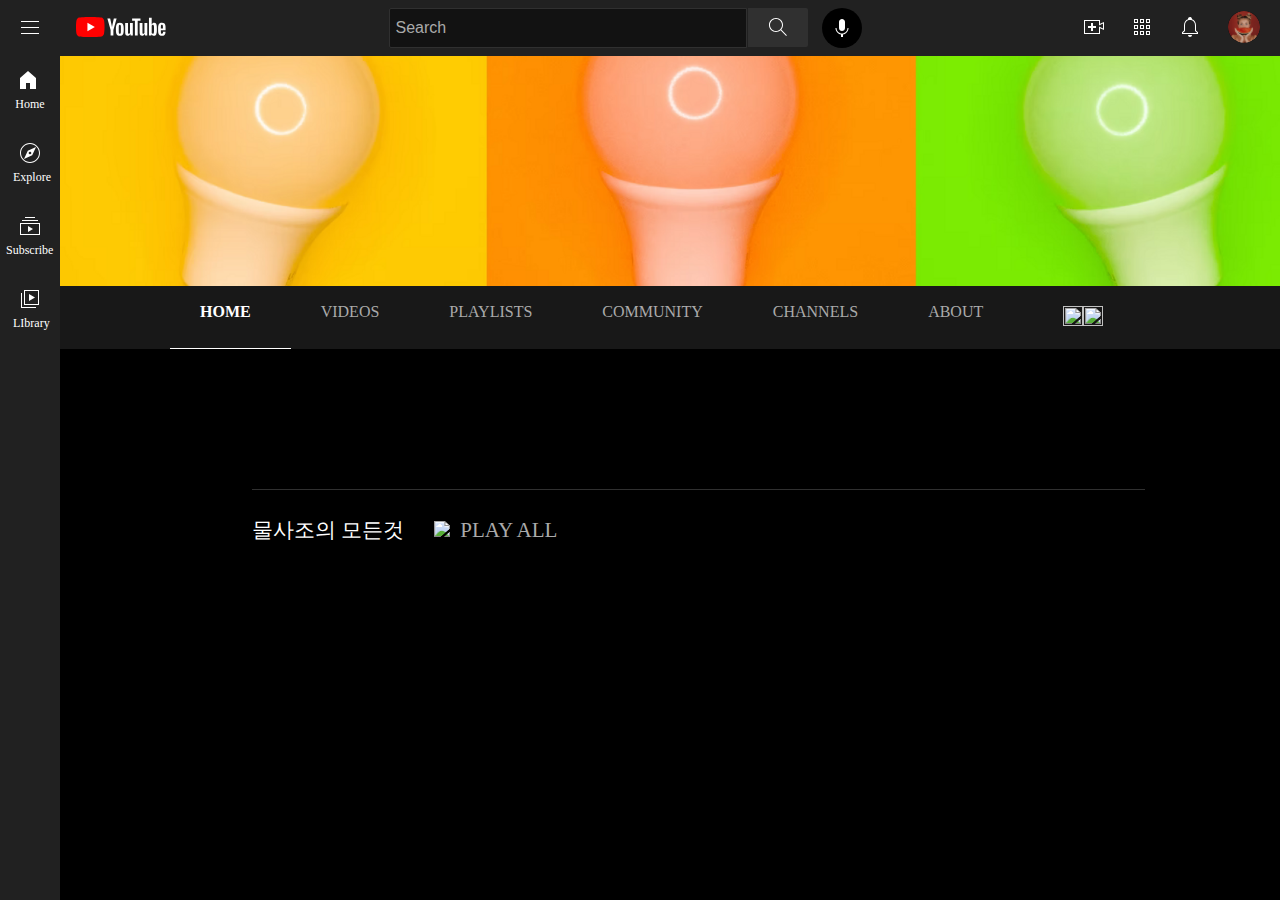
==== html/channel.html @ dbbc9f17 "Fix : 오탈자 수정" ====
<!DOCTYPE html>
<html lang="en">
<head>
    <meta charset="UTF-8">
    <meta http-equiv="Content-Security-Policy" content="upgrade-insecure-requests">
    <title>Channel</title>
    <link rel="stylesheet" href="../css/reset.css">
    <link rel="stylesheet" href="../css/channel_tool.css">
    <link rel="stylesheet" href="../css/channel_home.css">
    <!-- <link rel="stylesheet" href="../css/channel.css"> -->
    <!-- <link rel="stylesheet" href="../css/contents.css"> -->
</head>

<body>
    <!--검색창-->
    <div class="main-masthead">
        <div id="masthead">
            <div class="head-yt-btn">
                <div id="menu-icon" class="head-yt-btn">
                    <img src="../svg/masthead/menu-icon.svg" alt="menu-icon">
                </div>
                <div id="yt-logo" class="head-yt-btn">
                    <a href="../index.html"><img src="../svg/masthead/yt-logo.svg" alt="yt-logo"></a>
                </div>
            </div>

            <div class="head-searchbox">
                <div class="search-box-area">
                    <!-- type 변경 -> 글자 입력하면 X버튼 생성 허유미 8.2 -->
                    <input class="search-bar" id="searchInput" type="search" placeholder="Search" autocomplete="off">
                    <div class="search-btn" id="search-btn">
                        <img src="../svg/masthead/search-btn.svg" alt="search-btn">
                    </div>
                </div>
                <div class="search-mic">
                    <img src="../svg/masthead/search-mic.svg" alt="search-mic">
                </div>
            </div>

            <div class="head-profile">
                <div class="profile" id="profile-create">
                    <img src="../svg/masthead/profile-create.svg" alt="profile-create">
                </div>
                <div class="profile" id="profile-apps">
                    <img src="../svg/masthead/profile-apps.svg" alt="profile-apps">
                </div>
                <div class="profile" id="profile-notice">
                    <img src="../svg/masthead/profile-notice.svg" alt="profile-notice">
                </div>
                <div class="profile-user-avatar">
                    <img src="../svg/masthead/profile-user-avatar.svg" alt="profile-user-avatar">
                </div>
            </div>
        </div>
    </div>
    <!--사이드바-->
    <div class="main-sidebar">
        <nav id="sidebar-mini">
            <div id="sidebar-mini-home">
                <a href="../index.html">
                    <svg xmlns="http://www.w3.org/2000/svg" width="24" height="24" viewBox="0 0 24 24" fill="none">
                        <path d="M4 10V21H10V15H14V21H20V10L12 3L4 10Z" fill="white"/>
                    </svg>Home</a>
            </div>

            <div>
                <span>
                    <svg xmlns="http://www.w3.org/2000/svg" width="24" height="24" viewBox="0 0 24 24" fill="none">
                        <path d="M9.8 9.8L5.97 18.03L14.2 14.2L18.03 5.97L9.8 9.8ZM13.08 12.77C12.87 13.06 12.57 13.25 12.22 13.31C12.15 13.32 12.07 13.33 12 13.33C11.72 13.33 11.46 13.25 11.23 13.08C10.94 12.87 10.75 12.57 10.69 12.22C10.63 11.87 10.71 11.51 10.92 11.23C11.13 10.94 11.43 10.75 11.78 10.69C12.13 10.63 12.48 10.71 12.77 10.92C13.06 11.13 13.25 11.43 13.31 11.78C13.37 12.13 13.29 12.48 13.08 12.77ZM12 3C16.96 3 21 7.04 21 12C21 16.96 16.96 21 12 21C7.04 21 3 16.96 3 12C3 7.04 7.04 3 12 3ZM12 2C6.48 2 2 6.48 2 12C2 17.52 6.48 22 12 22C17.52 22 22 17.52 22 12C22 6.48 17.52 2 12 2Z" fill="white"/>
                    </svg>
                </span>
                <a>Explore</a>
            </div>

            <div>
                <span>
                    <svg xmlns="http://www.w3.org/2000/svg" width="24" height="24" viewBox="0 0 24 24" fill="none">
                        <path d="M10 18V12L15 15L10 18ZM17 3H7V4H17V3ZM20 6H4V7H20V6ZM22 9H2V21H22V9ZM3 10H21V20H3V10Z" fill="white"/>
                    </svg>
                </span>
                <a>Subscribe</a>
            </div>

            <div>
                <span>
                    <svg xmlns="http://www.w3.org/2000/svg" width="24" height="24" viewBox="0 0 24 24" fill="none">
                        <path d="M11 7L17 10.5L11 14V7ZM18 20H4V6H3V21H18V20ZM21 18H6V3H21V18ZM7 17H20V4H7V17Z" fill="white"/>
                    </svg>
                </span>
                <a>LIbrary</a>
            </div>
        </nav>
        <nav id="sidebar-wide">
            <div class="top"> 
                <!-- 탑 클래스의 css에 마지막 부분에 구분선을 보더 바텀을 통해 넣어줌 -->
                <!-- 메뉴 1과 2가 다른 이유는 메뉴 1에는 백그라운드 색이 들어가기 때문 -->
                
                <button class="menu" type="button" onclick = "location.href=''">
                    <!-- 아이콘 삽입 -->
                    <span><svg xmlns="http://www.w3.org/2000/svg" width="24" height="24" viewBox="0 0 24 24" fill="none">
                        <path d="M4 10V21H10V15H14V21H20V10L12 3L4 10Z" fill="white"/>
                    </svg></span>

                    <!-- 아이콘과 home 사이 공백을 구현하기 위해 span 태그 이용 -->
                    <span class="menu-item"></span>
                    
                    <!-- home 스타일 구현 -->
                    <div class="menu-title">
                        <span class="menu-title-style">Home</span>
                    </div>
                </button>
            
                    
                    
                <!-- 아래부터 반복(css값이 같기 때문에 같은 클래스 사용) -->
                <button class="menu2" type="button"  onclick = "location.href=''">
                    <span><svg xmlns="http://www.w3.org/2000/svg" width="24" height="24" viewBox="0 0 24 24" fill="none">
                        <path d="M9.8 9.8L5.97 18.03L14.2 14.2L18.03 5.97L9.8 9.8ZM13.08 12.77C12.87 13.06 12.57 13.25 12.22 13.31C12.15 13.32 12.07 13.33 12 13.33C11.72 13.33 11.46 13.25 11.23 13.08C10.94 12.87 10.75 12.57 10.69 12.22C10.63 11.87 10.71 11.51 10.92 11.23C11.13 10.94 11.43 10.75 11.78 10.69C12.13 10.63 12.48 10.71 12.77 10.92C13.06 11.13 13.25 11.43 13.31 11.78C13.37 12.13 13.29 12.48 13.08 12.77ZM12 3C16.96 3 21 7.04 21 12C21 16.96 16.96 21 12 21C7.04 21 3 16.96 3 12C3 7.04 7.04 3 12 3ZM12 2C6.48 2 2 6.48 2 12C2 17.52 6.48 22 12 22C17.52 22 22 17.52 22 12C22 6.48 17.52 2 12 2Z" fill="white"/>
                        </svg></span>
                    <span class="menu-item"></span>
                    <div class="menu-title">
                        <span class="menu-title-style">Explore</span> 
                    </div>
                </button>

                <button class="menu2" type="button"  onclick = "location.href=''">
                    <span><svg xmlns="http://www.w3.org/2000/svg" width="24" height="24" viewBox="0 0 24 24" fill="none">
                        <path d="M10 18V12L15 15L10 18ZM17 3H7V4H17V3ZM20 6H4V7H20V6ZM22 9H2V21H22V9ZM3 10H21V20H3V10Z" fill="white"/>
                        </svg></span>
                    <span class="menu-item"></span>
                    <div class="menu-title">
                        <span class="menu-title-style">Subscriptions</span> 
                    </div>
                </button>
                
            </div>

            <div class="side-border"></div> <br>

            <div class="top-2">
                
                <div id="frame">
                    <button class="menu2" type="button"  onclick = "location.href=''">
                        <span><svg xmlns="http://www.w3.org/2000/svg" width="24" height="24" viewBox="0 0 24 24" fill="none">
                            <path d="M11 7L17 10.5L11 14V7ZM18 20H4V6H3V21H18V20ZM21 18H6V3H21V18ZM7 17H20V4H7V17Z" fill="white"/>
                            </svg></span>
                        <span class="menu-item"></span>
                        <div class="menu-title">
                            <span class="menu-title-style">LIbrary</span>
                        </div>
                    </button>
                    
                    
                    <button class="menu2" type="button"  onclick = "location.href=''">
                        <span><svg xmlns="http://www.w3.org/2000/svg" width="24" height="24" viewBox="0 0 24 24" fill="none">
                        <path d="M14.97 16.95L9.99996 13.87V7H12V12.76L16.03 15.25L14.97 16.95ZM22 12C22 17.51 17.51 22 12 22C6.48996 22 1.99996 17.51 1.99996 12H2.99996C2.99996 16.96 7.03996 21 12 21C16.96 21 21 16.96 21 12C21 7.04 16.96 3 12 3C8.80996 3 5.91996 4.64 4.27996 7.38C4.16996 7.56 4.05996 7.75 3.96996 7.94C3.95996 7.96 3.94996 7.98 3.93996 8H7.99996V9H1.95996V3H2.95996V7.74C2.99996 7.65 3.02996 7.57 3.06996 7.49C3.17996 7.27 3.29996 7.07 3.41996 6.86C5.21996 3.86 8.50996 2 12 2C17.51 2 22 6.49 22 12Z" fill="white"/>
                        </svg></span>
                        <span class="menu-item"></span>
                        <div class="menu-title">
                            <span class="menu-title-style">History</span>
                        </div>
                    </button>

                    <button class="menu2" type="button"  onclick = "location.href=''">
                        <span><svg xmlns="http://www.w3.org/2000/svg" width="24" height="24" viewBox="0 0 24 24" fill="none">
                            <path d="M10 8L16 12L10 16V8ZM21 3V21H3V3H21ZM20 4H4V20H20V4Z" fill="white"/>
                            </svg></span>
                        <span class="menu-item"></span>
                        <div class="menu-title">
                            <span class="menu-title-style">Your Videos</span>
                        </div>
                    </button>

                    <button class="menu2" type="button"  onclick = "location.href=''">
                        <span><svg xmlns="http://www.w3.org/2000/svg" width="24" height="24" viewBox="0 0 24 24" fill="none">
                            <path d="M14.97 16.95L10 13.87V7H12V12.76L16.03 15.25L14.97 16.95ZM12 3C7.04 3 3 7.04 3 12C3 16.96 7.04 21 12 21C16.96 21 21 16.96 21 12C21 7.04 16.96 3 12 3ZM12 2C17.52 2 22 6.48 22 12C22 17.52 17.52 22 12 22C6.48 22 2 17.52 2 12C2 6.48 6.48 2 12 2Z" fill="white"/>
                            </svg></span>
                        <span class="menu-item"></span>
                        <div class="menu-title">
                            <span class="menu-title-style">Watch Later</span>
                        </div>
                    </button>

                    <button class="menu2" type="button"  onclick = "location.href=''">
                        <span><svg xmlns="http://www.w3.org/2000/svg" width="24" height="24" viewBox="0 0 24 24" fill="none">
                            <path d="M18.77 11H14.54L16.06 6.06C16.38 5.03 15.54 4 14.38 4C13.8 4 13.24 4.24 12.86 4.65L7 11H3V21H7H8H17.43C18.49 21 19.41 20.33 19.62 19.39L20.96 13.39C21.23 12.15 20.18 11 18.77 11ZM7 20H4V12H7V20ZM19.98 13.17L18.64 19.17C18.54 19.65 18.03 20 17.43 20H8V11.39L13.6 5.33C13.79 5.12 14.08 5 14.38 5C14.64 5 14.88 5.11 15.01 5.3C15.08 5.4 15.16 5.56 15.1 5.77L13.58 10.71L13.18 12H14.53H18.76C19.17 12 19.56 12.17 19.79 12.46C19.92 12.61 20.05 12.86 19.98 13.17Z" fill="white"/>
                            </svg></span>
                        <span class="menu-item"></span>
                        <div class="menu-title">
                            <span class="menu-title-style">Liked Videos</span>
                        </div>
                    </button>

                    <button class="menu2" type="button"  onclick = "location.href=''">
                        <span><svg xmlns="http://www.w3.org/2000/svg" width="24" height="24" viewBox="0 0 24 24" fill="none">
                            <path d="M12.0001 15.7L5.6001 9.4L6.3001 8.7L11.9001 14.3L17.5001 8.7L18.2001 9.4L12.0001 15.7Z" fill="white"/>
                            </svg></span>
                        <span class="menu-item"></span>
                        <div class="menu-title">
                            <span class="menu-title-style">Show More</span>
                        </div>
                    </button>
                </div>

            </div>
            <div class="side-border"></div>

            <br>
            
            <div class="sub">
                <div id="frame">
                    <div class="sub-menu-title">
                        <div class="sub-title">
                            <div class="sub-title-style">SUBSCRIPTIONS</div>
                        </div>
                    </div>

                    <!-- 구독 정보 변경 허유미 8.1 -->
                    <button class="menu2" type="button"  onclick = "location.href=''">
                        <span><img src="../svg/sidebar/water.jpg" width="24" height="24" fill="white" viewBox="0 0 24 24"></span>
                        <span class="menu-item"></span>
                        <div class="menu-title">
                            <span class="menu-title-style">Water Please</span>
                        </div>
                    </button> 

                    <button class="menu2" type="button"  onclick = "location.href=''">
                        <span><img src="../svg/sidebar/hoi.jpg" width="24" height="24"></span>
                        <span class="menu-item"></span>
                        <div class="menu-title">
                            <span class="menu-title-style">호이 vlog</span>
                        </div>
                    </button> 

                    <button class="menu2" type="button"  onclick = "location.href=''">
                        <span><img src="../svg/sidebar/jisulog.png" width="24" height="24"></span>
                        <span class="menu-item"></span>
                        <div class="menu-title">
                            <span class="menu-title-style">지수와 로그</span>
                        </div>
                    </button> 

                    <button class="menu2" type="button"  onclick = "location.href=''">
                        <span><img src="../svg/sidebar/juniverse.jpg" width="24" height="24"></span>
                        <span class="menu-item"></span>
                        <div class="menu-title">
                            <span class="menu-title-style">Juniverse TV</span>
                        </div>
                    </button> 

                    <button class="menu2" type="button"  onclick = "location.href=''">
                        <span><img src="../svg/sidebar/yumicell.jpg" width="24" height="24"></span>
                        <span class="menu-item"></span>
                        <div class="menu-title">
                            <span class="menu-title-style">유미의 세포들</span>
                        </div>
                    </button> 

                    <button class="menu2" type="button"  onclick = "location.href=''">
                        <span><img src="../svg/oreumi.png" width="24" height="24"></span>
                        <span class="menu-item"></span>
                        <div class="menu-title">
                            <span class="menu-title-style">오르미 2기</span>
                        </div>
                    </button> 

                    <button class="menu2" type="button"  onclick = "location.href=''">
                        <span><img src="../svg/sidebar/pill.jpg" width="24" height="24"></span>
                        <span class="menu-item"></span>
                        <div class="menu-title">
                            <span class="menu-title-style">ESTsoft</span>
                        </div>
                    </button> 

                    <button class="menu2" type="button">
                        <span><img src="../svg/sidebar/Show_13_more.svg" width="24" height="24"></span>
                        <span class="menu-item"></span>
                        <div class="menu-title">
                            <span class="menu-title-style">Show 13 more</span>
                        </div>
                    </button> 
                </div>

                <div class="side-border"></div>

            <div class="more-form">

                <div id="frame">
                    <div class="sub-menu-title">
                        <div class="sub-title">
                            <div class="sub-title-style">MORE FROM YOUTUBE</div>
                        </div>
                    </div>

                    <button class="menu2" type="button"  onclick = "location.href=''">
                        <span><svg xmlns="http://www.w3.org/2000/svg" width="24" height="24" viewBox="0 0 24 24" fill="none">
                            <path d="M10 9.35L15 12L10 14.65V9.35ZM12 6C9.47427 5.95085 6.94814 6.07782 4.44003 6.38C4.18725 6.4509 3.95696 6.58564 3.77132 6.77129C3.58568 6.95693 3.45093 7.18722 3.38003 7.44C3.11214 8.94492 2.98493 10.4715 3.00003 12C2.98493 13.5285 3.11214 15.0551 3.38003 16.56C3.45093 16.8128 3.58568 17.0431 3.77132 17.2287C3.95696 17.4144 4.18725 17.5491 4.44003 17.62C6.94814 17.9222 9.47427 18.0492 12 18C14.5258 18.0492 17.0519 17.9222 19.56 17.62C19.8128 17.5491 20.0431 17.4144 20.2287 17.2287C20.4144 17.0431 20.5491 16.8128 20.62 16.56C20.8879 15.0551 21.0151 13.5285 21 12C21.0151 10.4715 20.8879 8.94492 20.62 7.44C20.5491 7.18722 20.4144 6.95693 20.2287 6.77129C20.0431 6.58564 19.8128 6.4509 19.56 6.38C17.0519 6.07782 14.5258 5.95085 12 6ZM12 5C12 5 18.25 5 19.81 5.42C20.2341 5.53436 20.6208 5.75801 20.9314 6.06861C21.242 6.37921 21.4657 6.76589 21.58 7.19C21.8697 8.77673 22.0103 10.3871 22 12C22.0103 13.6129 21.8697 15.2233 21.58 16.81C21.4657 17.2341 21.242 17.6208 20.9314 17.9314C20.6208 18.242 20.2341 18.4656 19.81 18.58C18.25 19 12 19 12 19C12 19 5.75003 19 4.19003 18.58C3.76592 18.4656 3.37925 18.242 3.06865 17.9314C2.75804 17.6208 2.53439 17.2341 2.42003 16.81C2.13039 15.2233 1.98978 13.6129 2.00003 12C1.98978 10.3871 2.13039 8.77673 2.42003 7.19C2.53439 6.76589 2.75804 6.37921 3.06865 6.06861C3.37925 5.75801 3.76592 5.53436 4.19003 5.42C5.75003 5 12 5 12 5Z" fill="white"/>
                            </svg></span>
                        <span class="menu-item"></span>
                        <div class="menu-title">
                            <span class="menu-title-style">Youtube Premium</span>
                        </div>
                    </button> 

                    <button class="menu2" type="button"  onclick = "location.href=''">
                        <span><svg xmlns="http://www.w3.org/2000/svg" width="24" height="24" viewBox="0 0 24 24" fill="none">
                            <path d="M10 12H8V14H6V12H4V10H6V8H8V10H10V12ZM17 12.5C17 11.67 16.33 11 15.5 11C14.67 11 14 11.67 14 12.5C14 13.33 14.67 14 15.5 14C16.33 14 17 13.33 17 12.5ZM20 9.5C20 8.67 19.33 8 18.5 8C17.67 8 17 8.67 17 9.5C17 10.33 17.67 11 18.5 11C19.33 11 20 10.33 20 9.5ZM16.97 5.15L12.47 7.68L11.98 7.95L11.49 7.68L6.99 5.15L3 7.39V13.82L11.98 18.86L20.96 13.82V7.39L16.97 5.15ZM16.97 4L21.96 6.8V14.4L11.98 20L2 14.4V6.8L6.99 4L11.98 6.8L16.97 4Z" fill="white"/>
                            </svg></span>
                        <span class="menu-item"></span>
                        <div class="menu-title">
                            <span class="menu-title-style">Gaming</span>
                        </div>
                    </button> 

                    <button class="menu2" type="button"  onclick = "location.href=''">
                        <span><svg xmlns="http://www.w3.org/2000/svg" width="24" height="24" viewBox="0 0 24 24" fill="none">
                            <path d="M14 12C14 13.1 13.1 14 12 14C10.9 14 10 13.1 10 12C10 10.9 10.9 10 12 10C13.1 10 14 10.9 14 12ZM8.48 8.45001L7.77 7.75001C6.68 8.83001 6 10.34 6 12C6 13.66 6.68 15.17 7.77 16.25L8.48 15.54C7.57 14.64 7 13.39 7 12C7 10.61 7.57 9.36001 8.48 8.45001ZM16.23 7.75001L15.52 8.46001C16.43 9.36001 17 10.61 17 12C17 13.39 16.43 14.64 15.52 15.55L16.23 16.26C17.32 15.17 18 13.66 18 12C18 10.34 17.32 8.83001 16.23 7.75001ZM5.65 5.63001L4.95 4.92001C3.13 6.73001 2 9.24001 2 12C2 14.76 3.13 17.27 4.95 19.08L5.66 18.37C4.02 16.74 3 14.49 3 12C3 9.51001 4.02 7.26001 5.65 5.63001ZM19.05 4.92001L18.34 5.63001C19.98 7.26001 21 9.51001 21 12C21 14.49 19.98 16.74 18.35 18.37L19.06 19.08C20.87 17.27 22 14.76 22 12C22 9.24001 20.87 6.73001 19.05 4.92001Z" fill="white"/>
                            </svg></span>
                        <span class="menu-item"></span>
                        <div class="menu-title">
                            <span class="menu-title-style">Live</span>
                        </div>
                    </button> 
                    
                    <button class="menu2" type="button"  onclick = "location.href=''">
                        <span><img src="../svg/sidebar/Group.svg" width="24" height="24"></span>
                        <span class="menu-item"></span>
                        <div class="menu-title">
                            <span class="menu-title-style">Sports</span>
                        </div>
                    </button>
                </div>
            </div>

            <div class="side-border"></div>

            <div class="nav-bottom">
                <div id="frame">

                    <button class="menu2" type="button"  onclick = "location.href=''">
                        <span><svg xmlns="http://www.w3.org/2000/svg" width="24" height="24" viewBox="0 0 24 24" fill="none">
                            <path d="M12 9C13.65 9 15 10.35 15 12C15 13.65 13.65 15 12 15C10.35 15 9 13.65 9 12C9 10.35 10.35 9 12 9ZM12 8C9.79 8 8 9.79 8 12C8 14.21 9.79 16 12 16C14.21 16 16 14.21 16 12C16 9.79 14.21 8 12 8ZM13.22 3L13.77 5.2L13.9 5.71L14.4 5.89C15.01 6.12 15.59 6.45 16.12 6.87L16.52 7.19L17.02 7.05L19.19 6.43L20.41 8.54L18.78 10.13L18.41 10.49L18.49 11C18.54 11.32 18.57 11.64 18.57 11.98C18.57 12.32 18.54 12.64 18.49 12.96L18.41 13.47L18.78 13.83L20.41 15.42L19.19 17.53L17.02 16.91L16.52 16.77L16.12 17.09C15.59 17.52 15.01 17.85 14.4 18.07L13.9 18.25L13.77 18.76L13.22 21H10.78L10.23 18.8L10.1 18.29L9.6 18.11C9 17.88 8.42 17.55 7.88 17.12L7.48 16.8L6.98 16.94L4.81 17.56L3.6 15.44L5.23 13.85L5.6 13.49L5.52 12.98C5.47 12.66 5.44 12.33 5.44 12C5.44 11.67 5.47 11.34 5.52 11.02L5.6 10.51L5.23 10.15L3.6 8.56L4.82 6.45L6.99 7.07L7.49 7.21L7.89 6.89C8.42 6.45 9 6.12 9.61 5.9L10.11 5.72L10.24 5.21L10.78 3H13.22ZM14 2H10L9.26 4.96C8.53 5.23 7.86 5.62 7.26 6.1L4.34 5.27L2.34 8.73L4.53 10.86C4.47 11.23 4.44 11.61 4.44 12C4.44 12.39 4.47 12.77 4.53 13.14L2.34 15.27L4.34 18.73L7.26 17.9C7.86 18.38 8.53 18.77 9.26 19.04L10 22H14L14.74 19.04C15.47 18.77 16.14 18.38 16.74 17.9L19.66 18.73L21.66 15.27L19.47 13.14C19.53 12.77 19.56 12.39 19.56 12C19.56 11.61 19.53 11.23 19.47 10.86L21.66 8.73L19.66 5.27L16.74 6.1C16.14 5.62 15.47 5.23 14.74 4.96L14 2Z" fill="white"/>
                            </svg></span>
                        <span class="menu-item"></span>
                        <div class="menu-title">
                            <span class="menu-title-style">Settings</span>
                        </div>
                    </button>

                    <button class="menu2" type="button"  onclick = "location.href=''">
                        <span><svg xmlns="http://www.w3.org/2000/svg" width="24" height="24" viewBox="0 0 24 24" fill="none">
                            <path d="M13.18 4L13.42 5.2L13.58 6H14.4H19V13H13.82L13.58 11.8L13.42 11H12.6H6V4H13.18ZM14 3H5V21H6V12H12.6L13 14H20V5H14.4L14 3Z" fill="white"/>
                            </svg></span>
                        <span class="menu-item"></span>
                        <div class="menu-title">
                            <span class="menu-title-style">Report history</span>
                        </div>
                    </button>

                    <button class="menu2" type="button"  onclick = "location.href=''">
                        <span><svg xmlns="http://www.w3.org/2000/svg" width="24" height="24" viewBox="0 0 24 24" fill="none">
                            <path d="M15.36 9.96C15.36 11.05 14.69 11.63 14.05 12.2C13.52 12.67 13.02 13.1 12.89 13.8L12.85 14H11.1L11.13 13.72C11.27 12.55 11.93 11.96 12.6 11.45C13.12 11.05 13.61 10.68 13.61 9.96C13.61 9.45 13.38 8.99 12.98 8.67C12.58 8.36 12.06 8.25 11.56 8.38C10.97 8.53 10.51 9.05 10.37 9.72L10.32 10H8.57L8.63 9.58C8.83 8.18 9.78 7.05 11.05 6.71C12.1 6.42 13.19 6.63 14.03 7.28C14.88 7.92 15.36 8.9 15.36 9.96ZM12 18C12.55 18 13 17.55 13 17C13 16.45 12.55 16 12 16C11.45 16 11 16.45 11 17C11 17.55 11.45 18 12 18ZM12 3C7.04 3 3 7.04 3 12C3 16.96 7.04 21 12 21C16.96 21 21 16.96 21 12C21 7.04 16.96 3 12 3ZM12 2C17.52 2 22 6.48 22 12C22 17.52 17.52 22 12 22C6.48 22 2 17.52 2 12C2 6.48 6.48 2 12 2Z" fill="white"/>
                            </svg></span>
                        <span class="menu-item"></span>
                        <div class="menu-title">
                            <span class="menu-title-style">Help</span>
                        </div>
                    </button>

                    <button class="menu2" type="button"  onclick = "location.href=''">
                        <span><svg xmlns="http://www.w3.org/2000/svg" width="24" height="24" viewBox="0 0 24 24" fill="none">
                            <path d="M13 14H11V12H13V14ZM13 5H11V11H13V5ZM19 3H5V19.59L8.29 16.3L8.59 16H9H19V3ZM20 2V17H9L4 22V2H20Z" fill="white"/>
                            </svg></span>
                        <span class="menu-item"></span>
                        <div class="menu-title">
                            <span class="menu-title-style">Send feedback</span>
                        </div>
                    </button>
                </div>
            </div>

            <div class="side-border"></div>

            <div class="nav-footer">
                <div class="footer-items">
                    <div id="frame2">
                        <div class="footer-terms">
                            <a href="https://about.youtube/" class="url-style">About</a>
                            <span class="footer-item"></span>
                            <a href="https://blog.youtube/" class="url-style">Press</a>
                            <span class="footer-item"></span>
                            <a href="https://www.youtube.com/howyoutubeworks/policies/copyright/" class="url-style">Copyrigiht</a>
                        </div>

                        <div class="footer-terms">
                            <a href="https://www.youtube.com/t/contact_us/" class="url-style">Contact us</a>
                            <span class="footer-item"></span>
                            <a href="https://www.youtube.com/creators/" class="url-style">Creators</a>
                        </div>

                        <div class="footer-terms">
                            <a href="https://www.youtube.com/ads/" class="url-style">Advertise</a>
                            <span class="footer-item"></span>
                            <a href="https://developers.google.com/youtube?hl=ko" class="url-style">Developers</a>
                        </div>
                    
                        <br>

                    <div id="frame3">
                        <div class="footer-terms">
                            <a href="https://www.youtube.com/t/terms" class="url-style">Terms</a>
                            <span class="footer-item"></span>
                            <a href="https://policies.google.com/privacy?hl=ko" class="url-style">Privacy</a>
                            <span class="footer-item"></span>
                            <a href="https://www.youtube.com/howyoutubeworks/policies/community-guidelines/" class="url-style">Policy & Safety</a>
                        </div>

                        <div class="footer-terms">
                            <a href="https://www.youtube.com/howyoutubeworks/?utm_campaign=ytgen&utm_source=ythp&utm_medium=LeftNav&utm_content=txt&u=https%3A%2F%2Fwww.youtube.com%2Fhowyoutubeworks%3Futm_source%3Dythp%26utm_medium%3DLeftNav%26utm_campaign%3Dytgen" class="url-style">How Youtube works</a>
                        </div>

                        <div class="footer-terms">
                            <a href="https://www.youtube.com/new" class="url-style">Test new features</a>
                        </div>

                        <br>

                        <div class="footer-terms">
                            <span>© 2021 Google LLC</span>
                        </div>
                    </div>
                </div>
            </div>
        </nav>
    </div>

    <!--채널-->
    <div id="contents" class="channel">
        <div class="channel-cover">
            <img src="../svg/channel-cover.png" alt="image">
        </div>

        <!-- 채널 타이틀 -->
        <div class="channel_information">
            <!-- <div class="channel-title" > -->
                <div id="channel__info__container">
                <!-- 자바스크립트로 구현 --></div>
                <!-- <div class="subsc-btn">SUBSCRIBES</div> -->
            <!-- </div> -->
        </div>
        <div class="channel-toolbar">
                <div class="toolbars">
                    <div class="toolbar-menu" data-menu="HOME">HOME</div>
                    <div class="toolbar-menu" data-menu="VIDEOS">VIDEOS</div>
                    <div class="toolbar-menu" data-menu="PLAYLISTS">PLAYLISTS</div>
                    <div class="toolbar-menu" data-menu="COMMUNITY">COMMUNITY</div>
                    <div class="toolbar-menu" data-menu="CHANNELS">CHANNELS</div>
                    <div class="toolbar-menu" data-menu="ABOUT">ABOUT</div>
                </div>
                <!--수정 필요 : 검색 기능, 스크롤바-->
                <div class="channel-search">
                    <div class="c-search-icon"><img src="../svg/search-icon.svg"></div>
                    <div class="c-search-btn"><img src="../svg/leftarrow.svg"></div>
                </div>
        </div>
    
        <!--동영상-->
        <div class="channal_content">
            <!--홈 영역-->
            <div class="channel-home">
                <div id="channel__info__container" class="channel__info__container">
                    <div class="small-video">
                        <div id="channel__big__video__box" class="small-video">
                            <!-- js로 작업 -->
                        </div>
                    </div>
                </div>
                <div class="play-list">
                    <div class="long-border"></div>
                    <div class="play-list-row">
                        <div class="play-list-info">
                            <div class="play-list-title">물사조의 모든것</div>
                            <div class="play-list-btn">
                                <div><img src="../svg/play-icon.svg"></div>
                                <div>PLAY ALL</div>
                            </div>
                        </div>
                    </div>
                </div>
                <div class="play-list-video">
                    <div id="playlist" class="playlist">
                        <!-- js로 구현 -->
                    </div>
                </div>
            </div>
            <!--비디오 영역-->
            <div class="channel-videos">
                    <div class="sorting-buttons" id="sortingButtons">
                        <button class="sorting-button" id="latestButton">최신순</button>
                        <button class="sorting-button" id="popularButton">인기순</button>
                        <button class="sorting-button" id="dateButton">날짜순</button>
                    </div>
                    <div id="feed"></div>
            </div> 
            <!--플레이 리스트 영역-->
            <div class="channel-playlists">
                    <div class="channel-playlists-info">생성된 재생목록</div>
                    <div id="feed-list"></div>
            </div>
            <!--커뮤니티, 채널영역-->
            <div class="channel-community">아직 채널에서 아무 것도 게시하지 않았습니다.</div>
            <div class="channel-channels">이 채널에는 다른 채널이 표시되지 않습니다.</div>
            <!--정보 영역-->
            <div class="channel-about">
                    <div class="channel-about-grid">
                        <div class="about-explain">설명<br><br>
                            <div>나는 오르미 2기!</div>
                        </div>
                        <div class="about-static">
                            <div>통계</div>
                            <div>가입일:2023.06.19.</div>
                            <div>조회수:23,881회</div>
                            <span>
                                <svg xmlns="http://www.w3.org/2000/svg" width="24" height="24" viewBox="0 0 24 24" fill="none">
                                <path d="M13.18 4L13.42 5.2L13.58 6H14.4H19V13H13.82L13.58 11.8L13.42 11H12.6H6V4H13.18ZM14 3H5V21H6V12H12.6L13 14H20V5H14.4L14 3Z" fill="white"/>
                                </svg>
                                <img src="../svg/video-share.svg">
                            </span>
                        </div>
                        <div class="about-link">링크<br><br>
                            <div><a href="https://estfamily.career.greetinghr.com/">사이트</a></div>
                        </div>
                    </div>
            </div>
        </div>
    </div>


    <script src="../js/channel_sidebar.js"></script>
    <!-- <script src="../js/channel_search.js"></script>  오류발생: 검색을 하지 않았는데 검색 동영상창이 뜸-->
    <script src="../js/channel_loading.js"></script>
    <script src="../js/channal_tool.js"></script>
    <script type="text/javascript" src="../js/channel_home.js"></script>

</body>
</html>
---- css/channel_tool.css ----
body {
    width: 100%;
    background-color: #000;
    /* margin: 0; */
    display: grid;
    grid-template-areas: 
            "main-masthead main-masthead"
            "main-sidebar channel";
}
.channel{grid-area: channel;}
.main-masthead{grid-area: main-masthead;}
.main-sidebar{grid-area: main-sidebar;}

/*상단 검색, 사이드바 css*/
#masthead {
    display: flex;
    justify-content: space-between;
    background: #212121;
    width: 100%;
    height: 56px;
    padding: 0 10px;
    top: 0;
    right: 0;
    left: 0;
    position: fixed;
    z-index: 1;
}

.head-yt-btn {
    display: inline-flex;
    padding-right: 0px;
    align-items: center;
}

#menu-icon {
    display: flex;
    padding: 8px;
    margin-right: 10px;
}

#menu-icon img {
    width: 24px;
    height: 24px;
    cursor: pointer;
}

#yt-logo {
    display: flex;
    padding: 18px 14px 18px 16px;
    flex-direction: column;
}

#yt-logo img {
    width: 90px;
    height: 20px;
    cursor: pointer;
}

.head-searchbox {
    display: flex;
    margin: 8px;
    width: 470px;
    height: 40px;
    justify-content: center;
    align-items: center;
    gap: 4px;
}

.search-box-area {
    display: flex;
    width: 426px;
    height: 40px;
}

/* 일부 속성 삭제 허유미 8.2 */
.search-bar {
    width: 358px;
    padding: 6px;
    border-radius: 2px 0px 0px 2px;
    border: 1px solid #303030;
    background-color: #121212;
    color: white;
    font-size: 16px;
    font-weight: 400;
}

.search-bar::placeholder {
    color: #AAA;
    font-size: 16px;
    font-weight: 400;
}

.search-btn {
    display: flex;
    width: 34px;
    height: 26.5px;
    padding: 6px 13px;
    margin-left: 1px;
    border-radius: 0px 2px 2px 0px;
    background-color: #303030;
    justify-content: center;
    align-items: center;
    cursor: pointer;
}

.search-btn img {
    width: 24px;
    height: 24px;
}

.search-mic {
    display: flex;
    margin-left: 10px;
    padding: 8px;
    border-radius: 40px;
    background-color: #000;
    cursor: pointer;
}

.search-mic img {
    width: 24px;
    height: 24px;
}

.head-profile {
    display: flex;
    width: 204px;
    height: 56px;
    justify-content: center;
    align-items: center;
    gap: 8px;
    margin-right: 16px;
    margin-right: 16px;
}

.profile {
    padding: 8px;
    cursor: pointer;
}

.profile img {
    width: 24px;
    height: 24px;
}

.profile-user-avatar {
    padding: 4px 10px;
    cursor: pointer;
}

.profile-user-avatar img {
    width: 32px;
    height: 32px;
    border-radius: 32px;
}
/*사이드바*/
/*사이드바*/
/*사이드바*/
#sidebar-mini {
    display: flex;
    width: 60px;
    /* height: calc(100vh - 80px); */
    height: 100%;
    top: 56px;
    left: 0px;
    padding: 12px 0px;
    background-color: #212121;
    position: fixed;
    z-index: 1;
    flex-direction: column;
}
/* */
#sidebar-mini div {
    margin-bottom: 30px;
    justify-content: center;
    align-items: center;
    cursor: pointer;
}

#sidebar-mini-home{
    flex-direction: column;
    text-align: center;
}
#sidebar-mini-home svg{
    margin-right: 19px;
}

#sidebar-mini span {
    padding: 15px 0 3px;
    flex-direction: column;
    margin-left: 18px;
}

#sidebar-mini span img {
    height: 24px;
    width: 24px;
    margin-right: 24px;
}

#sidebar-mini div a {
    color: #FFF;
    font-size: 12px;
    margin-left: 13px;
}

#sidebar-mini :nth-child(1) a {
    margin-left: 15px;
}

#sidebar-mini :nth-child(3) a {
    margin-left: 6px;
}

::-webkit-scrollbar {
    display:none;
}

#sidebar-wide {
    display: none;
    width: 240px;
    height: calc(100vh - 80px);
    top: 56px;
    left: 0px;
    bottom: 0px;
    padding: 12px 0px;
    background-color: #212121;
    
    position: fixed;
    width: 240px;
    overflow: hidden;
    z-index: 1;
    overflow-y: scroll;
}
#sidebar-mini.active{
    display: none;
}
#sidebar-wide.active {
    display: block;
}


.top {
    display: flex;
    padding: 12px 0px;
    padding-bottom: 5px;
    flex-direction: column;
    align-items: flex-start;
}

.menu {
    display: flex;
    padding: 8px 8px 8px 24px;
    flex-direction: row;
    align-items: flex-start;
    gap: 10px;
    background: var(--border-color, #303030);
    border-radius: 10px;
    border: none;
    align-items: center;
} 

.menu:hover{
    cursor: pointer;  /* 속성 추가 허유미 8.1 */
    background-color: #3d3d3d;
}


.menu2 {
    display: flex;
    padding: 8px 8px 8px 24px;
    flex-direction: row;
    align-items: flex-start;
    gap: 10px;
    margin: 0;
    border: none;
    border-radius: 10px;
    background-color: #212121;
    align-items: center;
}

.menu2:hover{
    cursor: pointer;  /* 속성 추가 허유미 8.1 */
    background-color: #303030;
}

.menu-item{
    display: flex;
    align-items: flex-start;
    gap: 20px;
}


.menu-title{
    display: flex;
    width: 144px;
    padding: 4px 0px;
    align-items: flex-start;
    gap: 10px;
    flex-shrink: 0;
}

.menu-title-style{
    color: var(--white-color, #FFF);
    font-family: sans-serif;
    font-size: 15px;
    font-style: normal;
    font-weight: 400;
    line-height: normal;
}

.top-2{
    display: flex;
    flex-direction: column;
    align-items: flex-start;
    gap: 12px;
}

#frame{
    display: flex;
    flex-direction: column;
    justify-content: center;
    align-items: flex-start;
}

.side-border{
    border-top: 1px solid #303030;
    width: 224px;
    height: 1px;
}

.sub{
    display: flex;
    flex-direction: column;
    align-items: flex-start;
    gap: 12px;
}

.sub-menu-title{
    display: flex;
    width: 224px;
    height: 32px;
    padding-right: 0px;
    align-items: center;
}

.sub-title{
    display: flex;
    padding: 8px 24px;
    align-items: flex-start;
    gap: 10px;
}

.sub-title-style{
    color: var(--gray-color, #AAA);
    font-family: sans-serif;
    font-size: 14px;
    font-style: normal;
    font-weight: 700;
    line-height: normal;
}

.User-Avatar{
    width: 24px;
    height: 24px;
    flex-shrink: 0;
}

.more-form{
    display: flex;
    flex-direction: column;
    align-items: flex-start;
    gap: 12px;
}

.nav-footer{
    display: flex;
    width: 224px;
    flex-direction: column;
    justify-content: center;
    align-items: flex-start;
}

.footer-items{
    display: flex;
    width: 224px;
    padding: 16px 24px 0px 24px;
    flex-direction: column;
    align-items: flex-start;
    gap: 10px;
}

#frame2{
    width: 148px;
    height: 45px;
}

.footer-item{
    display: inline-flex;
    padding-right: 3px;
    align-items: flex-start;
}

.footer-terms{
    color: var(--gray-color, #AAA);
    font-family: serif;
    font-size: 13px;
    font-style: normal;
    font-weight: 700;
    line-height: normal;
}

.url-style{
    text-decoration: none;
    color: #AAA;
}

#frame3{
    width: 189px;
    height: 45px;
}

.sub img{
    border-radius: 50%;
}


/*채널*/
/*채널*/


/*채널*/
.channel{
    width: 100%;
    font-family: Roboto;
    font-style: normal;
    background-color: #000;
    margin: 56px 0 0 60px
}

a{
    text-decoration: none;
    color:#fff;
}

/* 공통 배경 속성 추가 0728 허유미 */
.channel-cover,
.channel_information,
.channel-toolbar {
    background-color: #181818;
}

.channel-cover{
    
    position: relative;
    height: 0;
    width: 100%;
    object-fit: cover;
    padding-bottom: 18%;
    overflow: hidden;
}
/*사이드 메뉴바 열렸을 때*/
.channel.active{
    margin-left: 240px;
    width: 90%;
}

.channel-cover img{
    display: absolute;
    width: 100%;
    height: auto;
    transform: translate(-0%, -32%);
}

.channel_information,
.channel-toolbar{
    background-color: #181818;
    padding-left: 50px;
}
.channel-title{
    display: flex;
    justify-content: space-between;
    align-items: center;
    color :#fff;
    width: 100%;
}


.channel-profile{
    display: flex;
    align-items: center;
    padding: 20px;
    margin-bottom: 0px;
}

.channel-profile img{
    width: 120px;
    height: auto;
    border-radius: 50%;
    margin-right: 20px;
    margin-left: 40px;
}

.subsc-btn{
    padding: 10px 20px;
    background-color: #cc0000;
    color: #fff;
    font-size: 16px;
    border: none;
    cursor: pointer;
    border-radius: 5px;
    padding: 10px 20px;
    margin-right:60px;
}
.long-border{
    border-bottom:solid 1px #303030;
}
.chanelname{
    font-weight: bolder;
    font-size : 25px;
    line-height: normal;
}

.subsc-count{
    color:#AAA;
}

.channel-toolbar{
    display: flex;
    flex-direction: row;
}

.toolbars{
    display: flex;
    margin-left: 60px;
    margin-right: 20px;
    background-color: #181818;
}

.toolbar-menu{
    color : #AAA;
    padding-left: 30px;
    padding-right: 40px;
    padding-top: 18px;
    cursor: pointer;
}
/*클릭 시 효과 추가 8.1 신지수*/
.toolbar-menu.active {
    font-weight: bold;
    color:white;
    border-bottom: solid 1px white;
}


.channel-search{
    display: flex;
    margin : 20px;
    align-items: center;
}
.c-search-icon img,
.c-search-btn img {
    width: 20px;
    height: 20px;
}

/*비디오*//*비디오*//*비디오*/
.channal_content{
    padding: 0px 80px 0px 80px;
}

/*채널 툴바 목록 효과 추가 8.1 신지수*/
.channel-videos{
    display: none;
  }

/* 채널-동영상 목록에서 버튼, 동영상 스타일 적용 8.2 신지수*/
.sorting-buttons{
    margin:30px 30px 30px 10px;
}

.sorting-buttons button{
    cursor: pointer;
    border-radius: 7px;
    background-color: #212121;
    color:white;
    margin:2px;
    padding:5px 12px 5px 12px;
    font-size: 15px;
    border-style: none;
}

/*수정 필요 - 효과 적용이 안됨*/
.sorting-button.clicked{
    background-color: white;
    color: black;
} 

#feed {
    display: flex;
    flex-wrap: wrap;
    gap: 20px;
    justify-content: space-between;
}

.feed-item {
    flex: 0 0 calc(25% - 20px);
    margin-bottom: 50px;
}

.thumbnail-item {
    border: solid 1px black;
    border-radius: 7px;
    position: relative;
    padding-bottom: 56.25%;
    overflow: hidden;
}

.thumbnail-item img {
    position: absolute;
    top: 0;
    left: 0;
    width: 100%;
    height: 100%;
    object-fit: cover;
    cursor: pointer;
}

@media (max-width: 1450px) {
    .feed-item {
        flex: 0 0 calc(33.333% - 20px);
    }
}

@media (max-width: 1200px) {
    .feed-item {
        flex: 0 0 calc(50% - 20px);
    }
}

.c-videos{
    margin-top: 12px;
}
.c-videos-info{
    font-size: 14px;
    margin-top: 4px;
    color:#AAA;
}

/*플레이리스트*//*플레이리스트*//*플레이리스트*/
.channel-playlists{
    color:white;
    margin: 30px 0px 30px 10px;
    display: none;
}

.channel-playlists-info{
    margin-bottom: 30px;
}

.feed-list{
    display: flex;
    gap: 20px;
}


#feed-list {
    gap: 20px;
    display: flex;
}

.feed-list-item {
    flex: 0 0 calc(20% - 20px);
    margin-bottom: 50px;
}

.playlist-thumbnail-item{
    border: solid 1px black;
    border-radius: 7px;
    position: relative;
    padding-bottom: 56.25%;
    overflow: hidden;
}
.playlist-thumbnail-item img{
    position: absolute;
    top: 0;
    left: 0;
    width: 100%;
    height: 100%;
    object-fit: cover;
    cursor: pointer;
}
.img-cover{
    position: absolute;
    top: 80%;
    left: 0;
    width: 100%;
    height: 30%;
    cursor: pointer;
    align-items: center;
    background: rgba(30, 30, 30, 0.9);
}
.img-cover-info{
    display: flex;
    justify-content: space-between;
    padding : 5px;
}
.img-cover-info img{
    padding: 5px 0 2px 6px;
    width: 20px;
    height: auto;
    
}
.playlist-info{
    margin: 10px;
}

.all-playlist{
    margin : 16px 0 0 10px;
    color:#AAA
}

/*8.3 신지수 커뮤니티, 채널, 어바웃 마무리*/
/*커뮤니티, 채널*/
.channel-community,
.channel-channels{
    color:white;
    margin:50px;
    display: none;
}
/*어바웃*/
.channel-about{
    display: none;
    margin:50px;
    color: white;
}
.channel-about-grid{
    display: grid;
    grid-template-areas:
            "about-explain about-static"
            "about-link about-static";
}

.about-explain{
    border-bottom: 0.1px #AAA solid;
    padding-bottom: 20px;
    grid-area: about-explain;
}
.about-link{
    grid-area: about-link;
    margin-top: 30px;
    padding-bottom: 20px;
    border-bottom: 0.1px #AAA solid;
}
.about-static{
    grid-area: about-static;
    padding-bottom: 10px;
    margin: 30px 0 0 80px;
    width: 60%;
    height: auto;
}
.about-static div{
    border-bottom: 0.1px #AAA solid;
    padding: 15px 0 15px 0;
}
.about-static span svg{
    margin: 15px 0 15px 0;
}
.about-static span img{
    margin: 15px 0 15px 30px;
}

/*홈*/
/*홈*/
/*홈*/
.channel-home{
    color: white;
}


.small-video{
    color:#fff;
    display: flex;
    position: relative;
    margin-left: 60px;
    margin-right: 80px;
    margin-top: 35px;
    margin-bottom: 35px;
    gap: 30px;

}


.s-video iframe{
    position: absolute;
    top: 0;
    left: 0;
    width: 100%;
    height: 100%;
}

.video-desc{
    text-align: left;
    margin-top : 30px;
    overflow: hidden;
}

.video-title{
    font-size: 25px;
}
.video-time{
    color:#AAA;
}

.video-detail{
    font-size: 20px;
}

.long-border{
    border-bottom:solid 1px #303030;
}

.play-list-row{
    color:white;
}
.play-list-info{
    margin-top: 30px;
    display: flex;
    font-size: 21px;
}

.play-list-title{
    padding-right: 30px;
}

.play-list-btn{
    color:#AAA;
    display: flex;
    cursor: pointer;
}

.play-list-btn img{
    padding-right: 10px;
}
.play-list-video{
    display: flex;
    margin-left:106px;
}

.xsmall-video{
    box-sizing: border-box;
    margin-bottom: 35px;
    margin-top: 35px;
    margin-right: 10px;
    flex:1;
    min-width: 200px;
}

.thumbnail-img{
    border:solid 1px white;
    position: relative;
    width: 100%;
    height: 0;
    padding-bottom: 56.25%;
    overflow: hidden;
}
.thumbnail-img iframe{
    position: absolute;
    top: 0;
    left: 0;
    width: 100%;
    height: 100%;
    object-fit: cover;
}
.s-vedio-info-content{
    display: flex;
    flex-direction: column;
    margin-top:8px;
}

.s-thumb-title{
    font-size: 20px;
    margin-top:6px;
    margin-bottom:6px;
}
.s-chanelname,
.s-views{
    color:#AAA;
    font-size: 16px;
}
---- css/channel_home.css ----
/* 8.3 이준희 플레이 리스트 정렬 및 효과 추가 */
#playlist{
    flex-direction: row;
    justify-content: flex-start;
    flex-wrap: wrap;
    align-content: stretch;
    display: flex;
    padding: 24px 0px;
    align-items: flex-start;
    
}


.s-video{
    /* 8.3 이준희 테두리 두드려져 보여 삭제 */
    /* border: solid white 1px; */

    /* margin-left : 80px; */
    position: relative;
    width: 500px;
    height: 281.25px;
    /* padding-bottom: 56.25%; */
    overflow: hidden;
    padding: 24px 24px;
}

.s-video video{
    position: absolute;
    top: 0;
    left: 0;
    width: 100%;
    height: 100%;
}

.thumbnail-home{
    border:solid 1px white;
    position: relative;
    width: 100%;
    height: 0;
    padding-bottom: 56.25%;
    overflow: hidden;

}

.thumbnail-home img{
    position: absolute;
    top: 0;
    left: 0;
    width: 100%;
    height: 100%;
    object-fit: cover;

    /* display: none; */
}


.play-list{
    margin:35px 50px 35px 47px;/*마진값 정리, 다시 조정 8.4신지수*/
    overflow: hidden;
    /* 라인을 맞추기 위해 페딩 옵션 추가 8.3  이준희*/
    padding: 0px 65px;
}

.x-video{
    flex-flow: row wrap;
    flex-basis: 218px;
	width: 118px;
    flex-grow: 0; 
    border: none;
    background-color: #000;
    box-sizing: border-box;
    margin-bottom: 35px;
    margin-top: 35px;
    margin-right: 10px;
    /* min-width: 200px; */
}

/* 8.3 이준희 : 썸네일 짤리는 문제로 수정 */
.thumbnail-img img{
    /* position: absolute;
    top: 0;
    left: 0; */
    height: 118px;
    width: 100%;
    object-fit: cover;
    /* display: none; */
}
---- css/contents.css ----
/* 컨텐츠 css 추가 허유미 8.1 */
#contents {
    margin-top: 150px;
    margin-left: 100px;
    display: flex;
    flex-wrap: wrap;
    flex: 1;
    justify-content: flex-start;
}

.contents__item {
    width: 276px;
    margin: 0 8px 40px 8px;
}

.contents__item__thumbnail {
    width: 276px;
    height: 155px;
    background-color: grey;
    position: relative;
}

.contents__item__thumbnail img {
    width: 100%;
    height: 100%;
    object-fit: cover;
}

.contents__item__timebar {
    background-color: black;
    color: #fff;
    top: 86%;
    right: 1%;
    padding: 3px 4px;
    font-size: 0.8em;
    position: absolute;
}

.contents__item__info {
    display: flex;
    font-size: 14px;
    color: #AAA;
    margin-top: 12px;
}

.contents__item__info h3 {
    font-size: 16px;
    font-weight: 500;
    margin-bottom: 6px;
    color: #fff;
    word-break: break-all;
    font-weight: 700;
    line-height: normal;
    font-size: 1rem;
    margin-top: 10px;
    margin-bottom: 3px;
}

.contents__item__info a {
    text-decoration: none;
    color: unset;
}

/* 채널 제목 글자크기 변경 허유미 8.2 */
.contents__text__box a:nth-child(2) {
    font-size: 14px;
}

.contents__item__info p {
    margin: 5px 0 0 0;
    font-size: 12px;
}

.contents__item__info__avatar {
    height: 36px;
    width: 36px;
    border-radius: 50%;
    background-color: grey;
    margin: 12px 12px 0 0;
}

/* 아마도 삭제 예정이라 주석처리 허유미 8.2 */
/* .contents__section {
    border-top: 3px solid lightgrey;
    border-bottom: 3px solid lightgrey;
    margin: 24px 35px 48px;
}

.contents__section h2 {
    margin-left: 8px;
}

.contents__section__items {
    display: flex;
    flex-wrap: wrap;
    justify-content: center;
} */
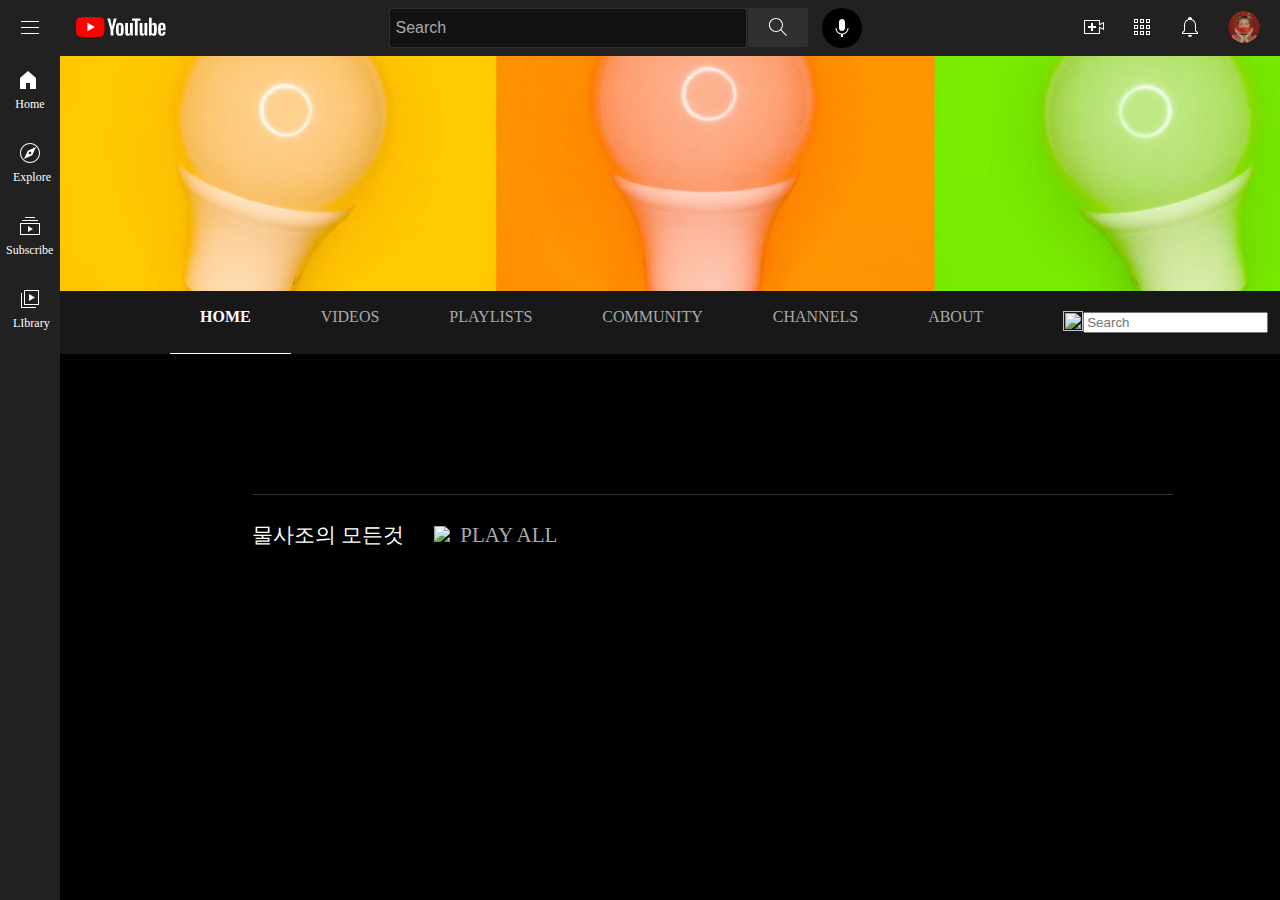
==== commit b0855b9f: "Add : 채널 내 동영상 검색 바" ====
--- a/html/channel.html
+++ b/html/channel.html
@@ -460,8 +460,11 @@
                 <!--수정 필요 : 검색 기능, 스크롤바-->
                 <div class="channel-search">
                     <div class="c-search-icon"><img src="../svg/search-icon.svg"></div>
-                    <div class="c-search-btn"><img src="../svg/leftarrow.svg"></div>
-                </div>
+                    <!-- 채널 내 검색창 요소 추가 허유미 8.3 -->
+                    <input class="c-search-input" type="search" placeholder="Search" autocomplete="off">
+                </div>
+                <!-- 검색이 아닌 스크롤 관련 버튼이므로 클래스명, 이미지 파일명 수정 필요 -->
+                <div class="c-search-btn"><img src="../svg/leftarrow.svg"></div>
         </div>
     
         <!--동영상-->
@@ -541,6 +544,7 @@
     <script src="../js/channel_loading.js"></script>
     <script src="../js/channal_tool.js"></script>
     <script type="text/javascript" src="../js/channel_home.js"></script>
+    <script type="text/javascript" src="../js/channel_inner_search.js"></script>
 
 </body>
 </html>--- a/css/channel_tool.css
+++ b/css/channel_tool.css
@@ -434,7 +434,7 @@
     font-family: Roboto;
     font-style: normal;
     background-color: #000;
-    margin: 56px 0 0 60px
+    margin: 56px 0 0 60px;
 }
 
 a{
@@ -876,13 +876,28 @@
     margin-top:8px;
 }
 
+/* 텍스트 색 변경 8.4 이준희 */
 .s-thumb-title{
-    font-size: 20px;
-    margin-top:6px;
-    margin-bottom:6px;
-}
-.s-chanelname,
+    color: var(--white-color, #FFF);
+    font-family: Roboto;
+    font-size: 14px;
+    font-style: normal;
+    font-weight: 700;
+    line-height: normal;
+}
+
+/* 텍스트 색 변경 8.4 이준희 */
+.s-chanelname{
+    color: var(--gray-color, #AAA);
+    
+}
+
+/* 텍스트 색 정리 8.4 이준희 */
 .s-views{
-    color:#AAA;
-    font-size: 16px;
+    color: var(--gray-color, #AAA);
+font-family: Roboto;
+font-size: 12px;
+font-style: normal;
+font-weight: 400;
+line-height: normal;
 }--- a/css/channel_home.css
+++ b/css/channel_home.css
@@ -74,6 +74,7 @@
     margin-bottom: 35px;
     margin-top: 35px;
     margin-right: 10px;
+    text-align:left;
     /* min-width: 200px; */
 }
 
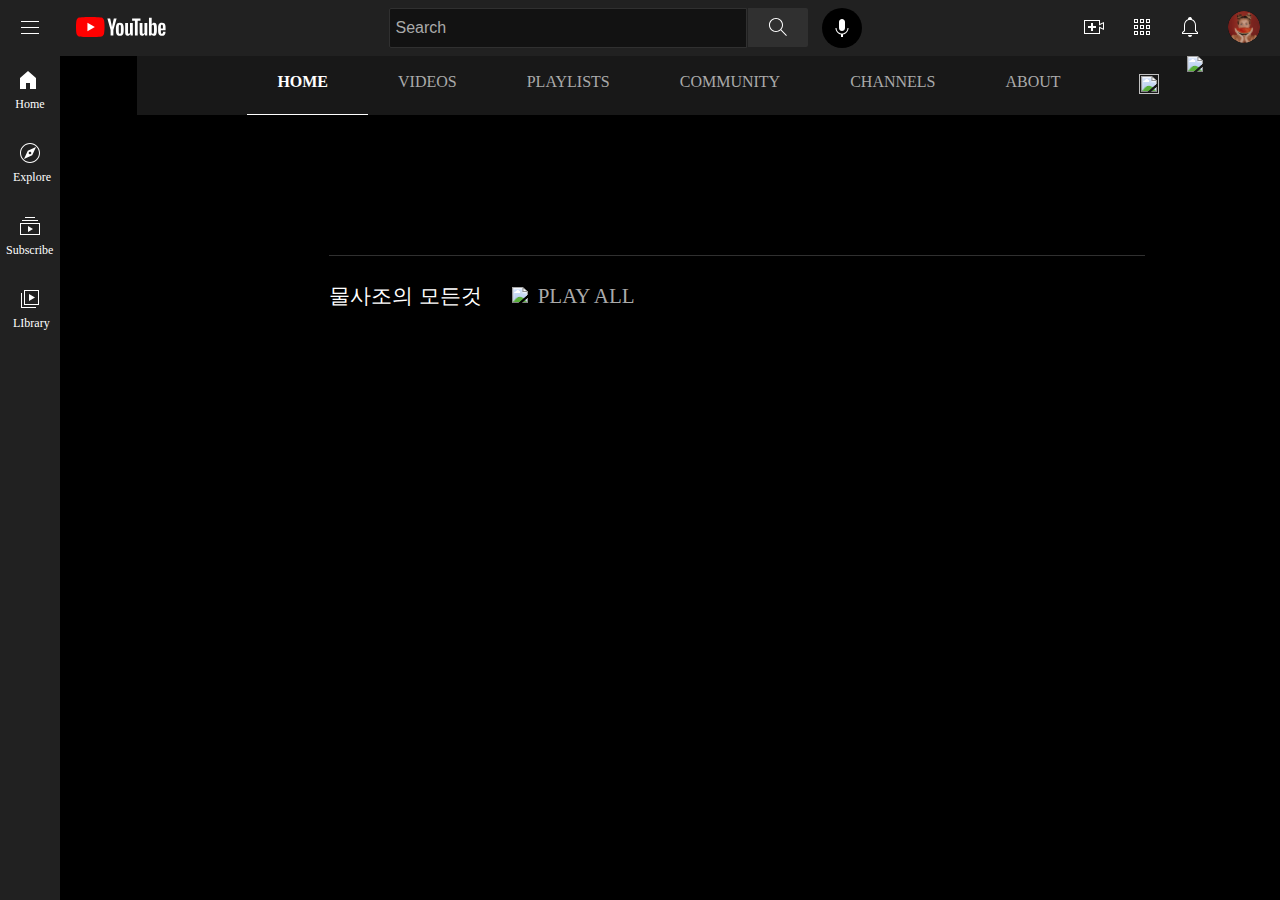
==== commit 8d59847a: "Fix : 베너사진 자바스크립트로 변경, 태그 수정" ====
--- a/html/channel.html
+++ b/html/channel.html
@@ -436,9 +436,6 @@
 
     <!--채널-->
     <div id="contents" class="channel">
-        <div class="channel-cover">
-            <img src="../svg/channel-cover.png" alt="image">
-        </div>
 
         <!-- 채널 타이틀 -->
         <div class="channel_information">
@@ -464,7 +461,7 @@
                     <input class="c-search-input" type="search" placeholder="Search" autocomplete="off">
                 </div>
                 <!-- 검색이 아닌 스크롤 관련 버튼이므로 클래스명, 이미지 파일명 수정 필요 -->
-                <div class="c-search-btn"><img src="../svg/leftarrow.svg"></div>
+                <div class="c-scroll-btn"><img src="../svg/leftarrow.svg"></div>
         </div>
     
         <!--동영상-->
--- a/css/channel_tool.css
+++ b/css/channel_tool.css
@@ -442,7 +442,7 @@
     color:#fff;
 }
 
-/* 공통 배경 속성 추가 0728 허유미 */
+/* 공통 배경 속성 추가 7.28 허유미 */
 .channel-cover,
 .channel_information,
 .channel-toolbar {
@@ -553,14 +553,36 @@
 
 .channel-search{
     display: flex;
-    margin : 20px;
+    margin : 18px; /* 요소 변경 허유미 8.4 */
     align-items: center;
 }
 .c-search-icon img,
 .c-search-btn img {
     width: 20px;
     height: 20px;
-}
+    cursor: pointer; /* 요소 추가 허유미 8.4 */
+}
+
+/* 요소 추가 허유미 8.4 */
+.c-search-icon {
+    margin-right: 10px;
+}
+
+.channel-search input {
+    background-color: inherit;
+    color: white;
+    border: none;
+    border-bottom: 1px solid white;
+    font-size: 15px;
+    padding: 0 0 3px 0;
+}
+
+.channel-search input:focus {
+    outline: none;
+}
+
+
+
 
 /*비디오*//*비디오*//*비디오*/
 .channal_content{
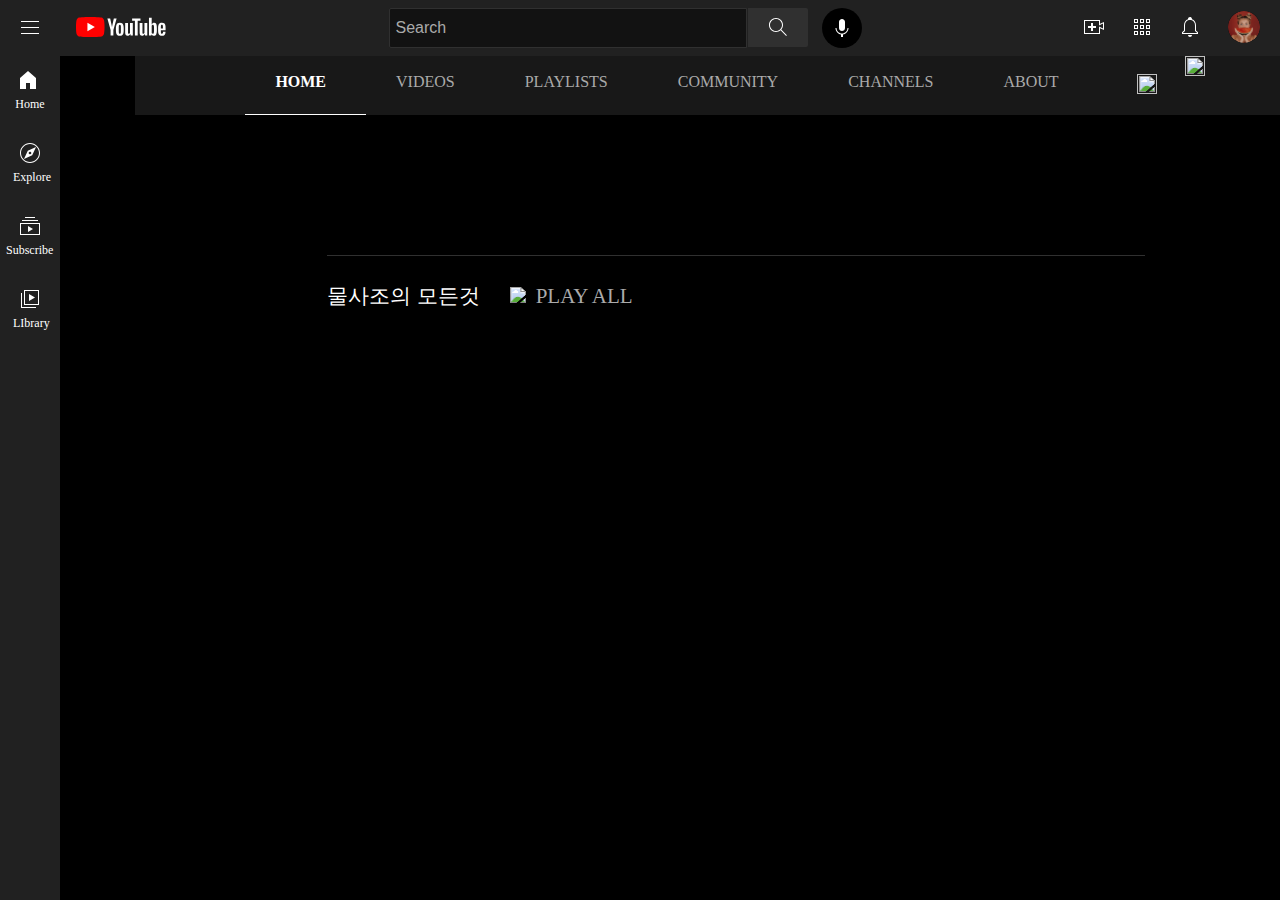
==== commit 85816ea2: "Fix : 태그 정리" ====
--- a/html/channel.html
+++ b/html/channel.html
@@ -435,15 +435,10 @@
     </div>
 
     <!--채널-->
+    <!--8.4 신지수 채널 베너 삭제-자바스크립트로 구현-->
     <div id="contents" class="channel">
-
-        <!-- 채널 타이틀 -->
         <div class="channel_information">
-            <!-- <div class="channel-title" > -->
-                <div id="channel__info__container">
-                <!-- 자바스크립트로 구현 --></div>
-                <!-- <div class="subsc-btn">SUBSCRIBES</div> -->
-            <!-- </div> -->
+                <div id="channel__info__container"></div>
         </div>
         <div class="channel-toolbar">
                 <div class="toolbars">
@@ -454,13 +449,11 @@
                     <div class="toolbar-menu" data-menu="CHANNELS">CHANNELS</div>
                     <div class="toolbar-menu" data-menu="ABOUT">ABOUT</div>
                 </div>
-                <!--수정 필요 : 검색 기능, 스크롤바-->
                 <div class="channel-search">
                     <div class="c-search-icon"><img src="../svg/search-icon.svg"></div>
                     <!-- 채널 내 검색창 요소 추가 허유미 8.3 -->
                     <input class="c-search-input" type="search" placeholder="Search" autocomplete="off">
                 </div>
-                <!-- 검색이 아닌 스크롤 관련 버튼이므로 클래스명, 이미지 파일명 수정 필요 -->
                 <div class="c-scroll-btn"><img src="../svg/leftarrow.svg"></div>
         </div>
     
--- a/css/channel_tool.css
+++ b/css/channel_tool.css
@@ -557,7 +557,7 @@
     align-items: center;
 }
 .c-search-icon img,
-.c-search-btn img {
+.c-scroll-btn img {
     width: 20px;
     height: 20px;
     cursor: pointer; /* 요소 추가 허유미 8.4 */
@@ -574,7 +574,7 @@
     border: none;
     border-bottom: 1px solid white;
     font-size: 15px;
-    padding: 0 0 3px 0;
+    padding: 0 0 3px 3px;
 }
 
 .channel-search input:focus {
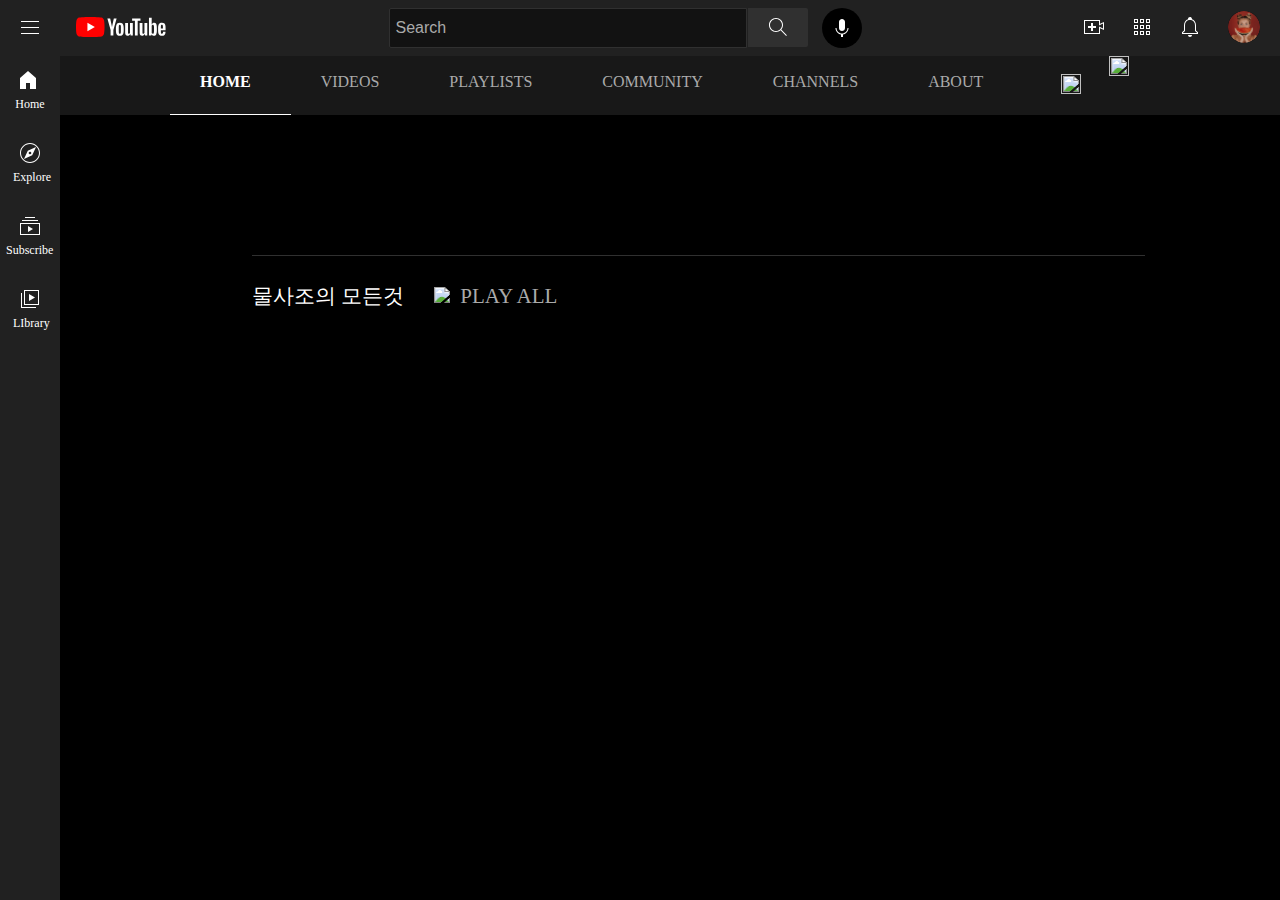
==== commit c19be313: "Add : 홈버튼 경로 추가, 커뮤니티,어바웃 자바스크립트로 변경" ====
--- a/html/channel.html
+++ b/html/channel.html
@@ -95,7 +95,7 @@
                 <!-- 탑 클래스의 css에 마지막 부분에 구분선을 보더 바텀을 통해 넣어줌 -->
                 <!-- 메뉴 1과 2가 다른 이유는 메뉴 1에는 백그라운드 색이 들어가기 때문 -->
                 
-                <button class="menu" type="button" onclick = "location.href=''">
+                <button class="menu" type="button" onclick = "location.href='../index.html'">
                     <!-- 아이콘 삽입 -->
                     <span><svg xmlns="http://www.w3.org/2000/svg" width="24" height="24" viewBox="0 0 24 24" fill="none">
                         <path d="M4 10V21H10V15H14V21H20V10L12 3L4 10Z" fill="white"/>
@@ -437,9 +437,11 @@
     <!--채널-->
     <!--8.4 신지수 채널 베너 삭제-자바스크립트로 구현-->
     <div id="contents" class="channel">
-        <div class="channel_information">
-                <div id="channel__info__container"></div>
-        </div>
+        <div id="channel_information"></div>
+        <!-- <div class="channel_information">
+                <div id="channel__info__container"></div> -->
+        <!-- </div> -->
+
         <div class="channel-toolbar">
                 <div class="toolbars">
                     <div class="toolbar-menu" data-menu="HOME">HOME</div>
@@ -501,30 +503,12 @@
                     <div id="feed-list"></div>
             </div>
             <!--커뮤니티, 채널영역-->
-            <div class="channel-community">아직 채널에서 아무 것도 게시하지 않았습니다.</div>
+            <div class="channel-community">
+                <!-- 아직 채널에서 아무 것도 게시하지 않았습니다. -->
+            </div>
             <div class="channel-channels">이 채널에는 다른 채널이 표시되지 않습니다.</div>
             <!--정보 영역-->
-            <div class="channel-about">
-                    <div class="channel-about-grid">
-                        <div class="about-explain">설명<br><br>
-                            <div>나는 오르미 2기!</div>
-                        </div>
-                        <div class="about-static">
-                            <div>통계</div>
-                            <div>가입일:2023.06.19.</div>
-                            <div>조회수:23,881회</div>
-                            <span>
-                                <svg xmlns="http://www.w3.org/2000/svg" width="24" height="24" viewBox="0 0 24 24" fill="none">
-                                <path d="M13.18 4L13.42 5.2L13.58 6H14.4H19V13H13.82L13.58 11.8L13.42 11H12.6H6V4H13.18ZM14 3H5V21H6V12H12.6L13 14H20V5H14.4L14 3Z" fill="white"/>
-                                </svg>
-                                <img src="../svg/video-share.svg">
-                            </span>
-                        </div>
-                        <div class="about-link">링크<br><br>
-                            <div><a href="https://estfamily.career.greetinghr.com/">사이트</a></div>
-                        </div>
-                    </div>
-            </div>
+            <div class="channel-about"></div>
         </div>
     </div>
 
@@ -532,8 +516,9 @@
     <script src="../js/channel_sidebar.js"></script>
     <!-- <script src="../js/channel_search.js"></script>  오류발생: 검색을 하지 않았는데 검색 동영상창이 뜸-->
     <script src="../js/channel_loading.js"></script>
+    <script src="../js/channel_home.js"></script>
     <script src="../js/channal_tool.js"></script>
-    <script type="text/javascript" src="../js/channel_home.js"></script>
+    <!-- <script type="text/javascript" src="../js/channel_home copy.js.js"></script> -->
     <script type="text/javascript" src="../js/channel_inner_search.js"></script>
 
 </body>
--- a/css/channel_tool.css
+++ b/css/channel_tool.css
@@ -23,7 +23,7 @@
     right: 0;
     left: 0;
     position: fixed;
-    z-index: 1;
+    z-index: 999;
 }
 
 .head-yt-btn {
@@ -429,12 +429,16 @@
 
 
 /*채널*/
+/*비율 조정 8.5신지수*/
 .channel{
     width: 100%;
     font-family: Roboto;
     font-style: normal;
     background-color: #000;
     margin: 56px 0 0 60px;
+    position: absolute;
+    padding-left: 0;
+    z-index: 100;
 }
 
 a{
@@ -444,19 +448,15 @@
 
 /* 공통 배경 속성 추가 7.28 허유미 */
 .channel-cover,
-.channel_information,
+#channel_information,
 .channel-toolbar {
     background-color: #181818;
 }
 
+/*비율 조정 8.5신지수*/
 .channel-cover{
-    
-    position: relative;
-    height: 0;
-    width: 100%;
-    object-fit: cover;
-    padding-bottom: 18%;
-    overflow: hidden;
+    width: 100%;
+    box-sizing: border-box;
 }
 /*사이드 메뉴바 열렸을 때*/
 .channel.active{
@@ -464,14 +464,11 @@
     width: 90%;
 }
 
+/*비율 조정 8.5신지수*/
 .channel-cover img{
-    display: absolute;
-    width: 100%;
-    height: auto;
-    transform: translate(-0%, -32%);
-}
-
-.channel_information,
+    width: 100%;
+}
+
 .channel-toolbar{
     background-color: #181818;
     padding-left: 50px;
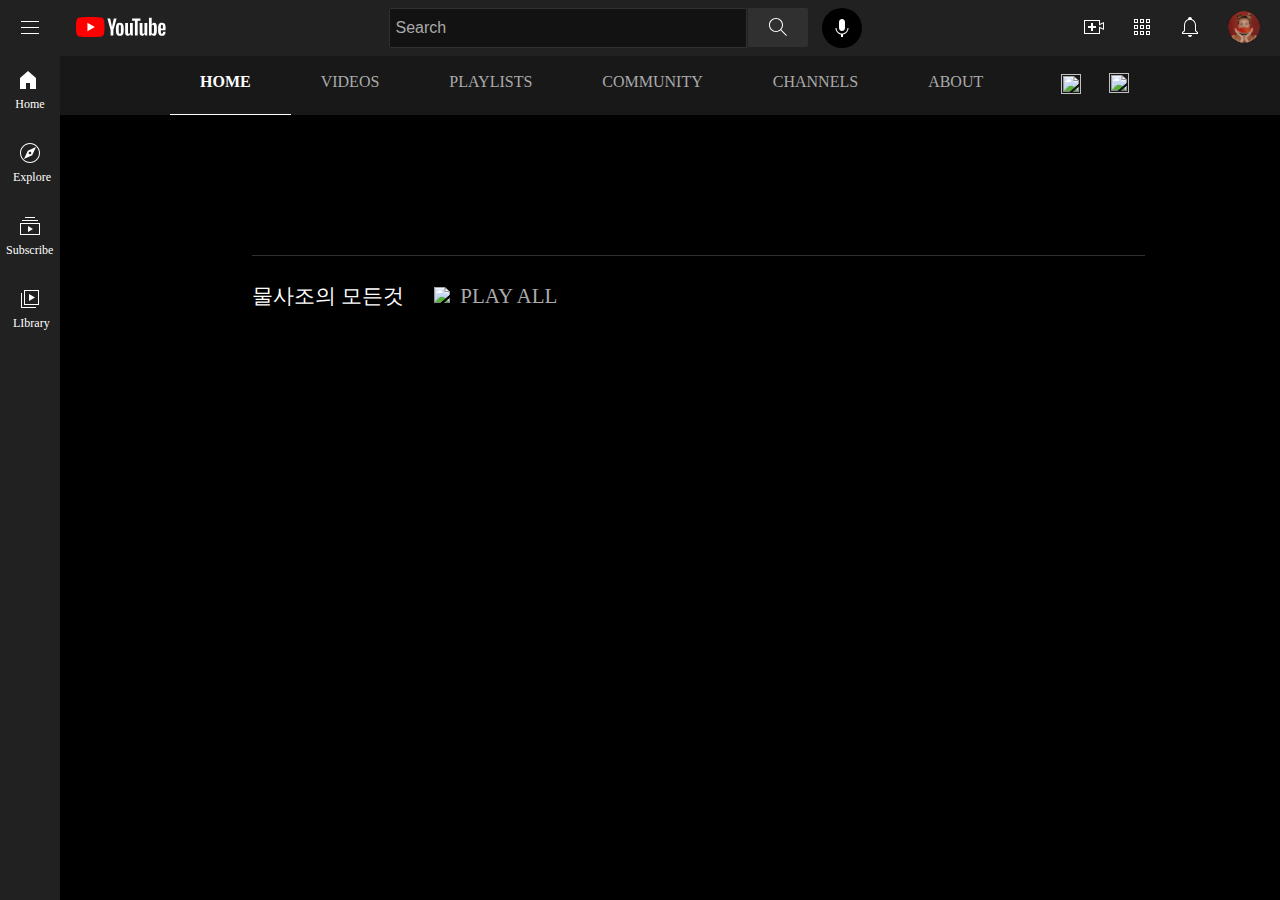
==== commit 93d7b18c: "Fix : 주석정리" ====
--- a/html/channel.html
+++ b/html/channel.html
@@ -3,12 +3,12 @@
 <head>
     <meta charset="UTF-8">
     <meta http-equiv="Content-Security-Policy" content="upgrade-insecure-requests">
-    <title>Channel</title>
+    <title>YouTube</title>
+    <link href="../svg/youtube-mini-icon.svg" rel="shortcut icon" type="image/x-icon">
     <link rel="stylesheet" href="../css/reset.css">
     <link rel="stylesheet" href="../css/channel_tool.css">
     <link rel="stylesheet" href="../css/channel_home.css">
-    <!-- <link rel="stylesheet" href="../css/channel.css"> -->
-    <!-- <link rel="stylesheet" href="../css/contents.css"> -->
+
 </head>
 
 <body>
@@ -109,10 +109,6 @@
                         <span class="menu-title-style">Home</span>
                     </div>
                 </button>
-            
-                    
-                    
-                <!-- 아래부터 반복(css값이 같기 때문에 같은 클래스 사용) -->
                 <button class="menu2" type="button"  onclick = "location.href=''">
                     <span><svg xmlns="http://www.w3.org/2000/svg" width="24" height="24" viewBox="0 0 24 24" fill="none">
                         <path d="M9.8 9.8L5.97 18.03L14.2 14.2L18.03 5.97L9.8 9.8ZM13.08 12.77C12.87 13.06 12.57 13.25 12.22 13.31C12.15 13.32 12.07 13.33 12 13.33C11.72 13.33 11.46 13.25 11.23 13.08C10.94 12.87 10.75 12.57 10.69 12.22C10.63 11.87 10.71 11.51 10.92 11.23C11.13 10.94 11.43 10.75 11.78 10.69C12.13 10.63 12.48 10.71 12.77 10.92C13.06 11.13 13.25 11.43 13.31 11.78C13.37 12.13 13.29 12.48 13.08 12.77ZM12 3C16.96 3 21 7.04 21 12C21 16.96 16.96 21 12 21C7.04 21 3 16.96 3 12C3 7.04 7.04 3 12 3ZM12 2C6.48 2 2 6.48 2 12C2 17.52 6.48 22 12 22C17.52 22 22 17.52 22 12C22 6.48 17.52 2 12 2Z" fill="white"/>
@@ -132,13 +128,9 @@
                         <span class="menu-title-style">Subscriptions</span> 
                     </div>
                 </button>
-                
-            </div>
-
+            </div>
             <div class="side-border"></div> <br>
-
             <div class="top-2">
-                
                 <div id="frame">
                     <button class="menu2" type="button"  onclick = "location.href=''">
                         <span><svg xmlns="http://www.w3.org/2000/svg" width="24" height="24" viewBox="0 0 24 24" fill="none">
@@ -149,8 +141,6 @@
                             <span class="menu-title-style">LIbrary</span>
                         </div>
                     </button>
-                    
-                    
                     <button class="menu2" type="button"  onclick = "location.href=''">
                         <span><svg xmlns="http://www.w3.org/2000/svg" width="24" height="24" viewBox="0 0 24 24" fill="none">
                         <path d="M14.97 16.95L9.99996 13.87V7H12V12.76L16.03 15.25L14.97 16.95ZM22 12C22 17.51 17.51 22 12 22C6.48996 22 1.99996 17.51 1.99996 12H2.99996C2.99996 16.96 7.03996 21 12 21C16.96 21 21 16.96 21 12C21 7.04 16.96 3 12 3C8.80996 3 5.91996 4.64 4.27996 7.38C4.16996 7.56 4.05996 7.75 3.96996 7.94C3.95996 7.96 3.94996 7.98 3.93996 8H7.99996V9H1.95996V3H2.95996V7.74C2.99996 7.65 3.02996 7.57 3.06996 7.49C3.17996 7.27 3.29996 7.07 3.41996 6.86C5.21996 3.86 8.50996 2 12 2C17.51 2 22 6.49 22 12Z" fill="white"/>
@@ -160,7 +150,6 @@
                             <span class="menu-title-style">History</span>
                         </div>
                     </button>
-
                     <button class="menu2" type="button"  onclick = "location.href=''">
                         <span><svg xmlns="http://www.w3.org/2000/svg" width="24" height="24" viewBox="0 0 24 24" fill="none">
                             <path d="M10 8L16 12L10 16V8ZM21 3V21H3V3H21ZM20 4H4V20H20V4Z" fill="white"/>
@@ -170,7 +159,6 @@
                             <span class="menu-title-style">Your Videos</span>
                         </div>
                     </button>
-
                     <button class="menu2" type="button"  onclick = "location.href=''">
                         <span><svg xmlns="http://www.w3.org/2000/svg" width="24" height="24" viewBox="0 0 24 24" fill="none">
                             <path d="M14.97 16.95L10 13.87V7H12V12.76L16.03 15.25L14.97 16.95ZM12 3C7.04 3 3 7.04 3 12C3 16.96 7.04 21 12 21C16.96 21 21 16.96 21 12C21 7.04 16.96 3 12 3ZM12 2C17.52 2 22 6.48 22 12C22 17.52 17.52 22 12 22C6.48 22 2 17.52 2 12C2 6.48 6.48 2 12 2Z" fill="white"/>
@@ -180,7 +168,6 @@
                             <span class="menu-title-style">Watch Later</span>
                         </div>
                     </button>
-
                     <button class="menu2" type="button"  onclick = "location.href=''">
                         <span><svg xmlns="http://www.w3.org/2000/svg" width="24" height="24" viewBox="0 0 24 24" fill="none">
                             <path d="M18.77 11H14.54L16.06 6.06C16.38 5.03 15.54 4 14.38 4C13.8 4 13.24 4.24 12.86 4.65L7 11H3V21H7H8H17.43C18.49 21 19.41 20.33 19.62 19.39L20.96 13.39C21.23 12.15 20.18 11 18.77 11ZM7 20H4V12H7V20ZM19.98 13.17L18.64 19.17C18.54 19.65 18.03 20 17.43 20H8V11.39L13.6 5.33C13.79 5.12 14.08 5 14.38 5C14.64 5 14.88 5.11 15.01 5.3C15.08 5.4 15.16 5.56 15.1 5.77L13.58 10.71L13.18 12H14.53H18.76C19.17 12 19.56 12.17 19.79 12.46C19.92 12.61 20.05 12.86 19.98 13.17Z" fill="white"/>
@@ -190,7 +177,6 @@
                             <span class="menu-title-style">Liked Videos</span>
                         </div>
                     </button>
-
                     <button class="menu2" type="button"  onclick = "location.href=''">
                         <span><svg xmlns="http://www.w3.org/2000/svg" width="24" height="24" viewBox="0 0 24 24" fill="none">
                             <path d="M12.0001 15.7L5.6001 9.4L6.3001 8.7L11.9001 14.3L17.5001 8.7L18.2001 9.4L12.0001 15.7Z" fill="white"/>
@@ -201,12 +187,8 @@
                         </div>
                     </button>
                 </div>
-
-            </div>
-            <div class="side-border"></div>
-
-            <br>
-            
+            </div>
+            <div class="side-border"></div><br>
             <div class="sub">
                 <div id="frame">
                     <div class="sub-menu-title">
@@ -214,7 +196,6 @@
                             <div class="sub-title-style">SUBSCRIPTIONS</div>
                         </div>
                     </div>
-
                     <!-- 구독 정보 변경 허유미 8.1 -->
                     <button class="menu2" type="button"  onclick = "location.href=''">
                         <span><img src="../svg/sidebar/water.jpg" width="24" height="24" fill="white" viewBox="0 0 24 24"></span>
@@ -223,7 +204,6 @@
                             <span class="menu-title-style">Water Please</span>
                         </div>
                     </button> 
-
                     <button class="menu2" type="button"  onclick = "location.href=''">
                         <span><img src="../svg/sidebar/hoi.jpg" width="24" height="24"></span>
                         <span class="menu-item"></span>
@@ -231,7 +211,6 @@
                             <span class="menu-title-style">호이 vlog</span>
                         </div>
                     </button> 
-
                     <button class="menu2" type="button"  onclick = "location.href=''">
                         <span><img src="../svg/sidebar/jisulog.png" width="24" height="24"></span>
                         <span class="menu-item"></span>
@@ -239,7 +218,6 @@
                             <span class="menu-title-style">지수와 로그</span>
                         </div>
                     </button> 
-
                     <button class="menu2" type="button"  onclick = "location.href=''">
                         <span><img src="../svg/sidebar/juniverse.jpg" width="24" height="24"></span>
                         <span class="menu-item"></span>
@@ -247,7 +225,6 @@
                             <span class="menu-title-style">Juniverse TV</span>
                         </div>
                     </button> 
-
                     <button class="menu2" type="button"  onclick = "location.href=''">
                         <span><img src="../svg/sidebar/yumicell.jpg" width="24" height="24"></span>
                         <span class="menu-item"></span>
@@ -255,7 +232,6 @@
                             <span class="menu-title-style">유미의 세포들</span>
                         </div>
                     </button> 
-
                     <button class="menu2" type="button"  onclick = "location.href=''">
                         <span><img src="../svg/oreumi.png" width="24" height="24"></span>
                         <span class="menu-item"></span>
@@ -263,7 +239,6 @@
                             <span class="menu-title-style">오르미 2기</span>
                         </div>
                     </button> 
-
                     <button class="menu2" type="button"  onclick = "location.href=''">
                         <span><img src="../svg/sidebar/pill.jpg" width="24" height="24"></span>
                         <span class="menu-item"></span>
@@ -271,7 +246,6 @@
                             <span class="menu-title-style">ESTsoft</span>
                         </div>
                     </button> 
-
                     <button class="menu2" type="button">
                         <span><img src="../svg/sidebar/Show_13_more.svg" width="24" height="24"></span>
                         <span class="menu-item"></span>
@@ -280,18 +254,14 @@
                         </div>
                     </button> 
                 </div>
-
                 <div class="side-border"></div>
-
             <div class="more-form">
-
                 <div id="frame">
                     <div class="sub-menu-title">
                         <div class="sub-title">
                             <div class="sub-title-style">MORE FROM YOUTUBE</div>
                         </div>
                     </div>
-
                     <button class="menu2" type="button"  onclick = "location.href=''">
                         <span><svg xmlns="http://www.w3.org/2000/svg" width="24" height="24" viewBox="0 0 24 24" fill="none">
                             <path d="M10 9.35L15 12L10 14.65V9.35ZM12 6C9.47427 5.95085 6.94814 6.07782 4.44003 6.38C4.18725 6.4509 3.95696 6.58564 3.77132 6.77129C3.58568 6.95693 3.45093 7.18722 3.38003 7.44C3.11214 8.94492 2.98493 10.4715 3.00003 12C2.98493 13.5285 3.11214 15.0551 3.38003 16.56C3.45093 16.8128 3.58568 17.0431 3.77132 17.2287C3.95696 17.4144 4.18725 17.5491 4.44003 17.62C6.94814 17.9222 9.47427 18.0492 12 18C14.5258 18.0492 17.0519 17.9222 19.56 17.62C19.8128 17.5491 20.0431 17.4144 20.2287 17.2287C20.4144 17.0431 20.5491 16.8128 20.62 16.56C20.8879 15.0551 21.0151 13.5285 21 12C21.0151 10.4715 20.8879 8.94492 20.62 7.44C20.5491 7.18722 20.4144 6.95693 20.2287 6.77129C20.0431 6.58564 19.8128 6.4509 19.56 6.38C17.0519 6.07782 14.5258 5.95085 12 6ZM12 5C12 5 18.25 5 19.81 5.42C20.2341 5.53436 20.6208 5.75801 20.9314 6.06861C21.242 6.37921 21.4657 6.76589 21.58 7.19C21.8697 8.77673 22.0103 10.3871 22 12C22.0103 13.6129 21.8697 15.2233 21.58 16.81C21.4657 17.2341 21.242 17.6208 20.9314 17.9314C20.6208 18.242 20.2341 18.4656 19.81 18.58C18.25 19 12 19 12 19C12 19 5.75003 19 4.19003 18.58C3.76592 18.4656 3.37925 18.242 3.06865 17.9314C2.75804 17.6208 2.53439 17.2341 2.42003 16.81C2.13039 15.2233 1.98978 13.6129 2.00003 12C1.98978 10.3871 2.13039 8.77673 2.42003 7.19C2.53439 6.76589 2.75804 6.37921 3.06865 6.06861C3.37925 5.75801 3.76592 5.53436 4.19003 5.42C5.75003 5 12 5 12 5Z" fill="white"/>
@@ -301,7 +271,6 @@
                             <span class="menu-title-style">Youtube Premium</span>
                         </div>
                     </button> 
-
                     <button class="menu2" type="button"  onclick = "location.href=''">
                         <span><svg xmlns="http://www.w3.org/2000/svg" width="24" height="24" viewBox="0 0 24 24" fill="none">
                             <path d="M10 12H8V14H6V12H4V10H6V8H8V10H10V12ZM17 12.5C17 11.67 16.33 11 15.5 11C14.67 11 14 11.67 14 12.5C14 13.33 14.67 14 15.5 14C16.33 14 17 13.33 17 12.5ZM20 9.5C20 8.67 19.33 8 18.5 8C17.67 8 17 8.67 17 9.5C17 10.33 17.67 11 18.5 11C19.33 11 20 10.33 20 9.5ZM16.97 5.15L12.47 7.68L11.98 7.95L11.49 7.68L6.99 5.15L3 7.39V13.82L11.98 18.86L20.96 13.82V7.39L16.97 5.15ZM16.97 4L21.96 6.8V14.4L11.98 20L2 14.4V6.8L6.99 4L11.98 6.8L16.97 4Z" fill="white"/>
@@ -311,7 +280,6 @@
                             <span class="menu-title-style">Gaming</span>
                         </div>
                     </button> 
-
                     <button class="menu2" type="button"  onclick = "location.href=''">
                         <span><svg xmlns="http://www.w3.org/2000/svg" width="24" height="24" viewBox="0 0 24 24" fill="none">
                             <path d="M14 12C14 13.1 13.1 14 12 14C10.9 14 10 13.1 10 12C10 10.9 10.9 10 12 10C13.1 10 14 10.9 14 12ZM8.48 8.45001L7.77 7.75001C6.68 8.83001 6 10.34 6 12C6 13.66 6.68 15.17 7.77 16.25L8.48 15.54C7.57 14.64 7 13.39 7 12C7 10.61 7.57 9.36001 8.48 8.45001ZM16.23 7.75001L15.52 8.46001C16.43 9.36001 17 10.61 17 12C17 13.39 16.43 14.64 15.52 15.55L16.23 16.26C17.32 15.17 18 13.66 18 12C18 10.34 17.32 8.83001 16.23 7.75001ZM5.65 5.63001L4.95 4.92001C3.13 6.73001 2 9.24001 2 12C2 14.76 3.13 17.27 4.95 19.08L5.66 18.37C4.02 16.74 3 14.49 3 12C3 9.51001 4.02 7.26001 5.65 5.63001ZM19.05 4.92001L18.34 5.63001C19.98 7.26001 21 9.51001 21 12C21 14.49 19.98 16.74 18.35 18.37L19.06 19.08C20.87 17.27 22 14.76 22 12C22 9.24001 20.87 6.73001 19.05 4.92001Z" fill="white"/>
@@ -321,7 +289,6 @@
                             <span class="menu-title-style">Live</span>
                         </div>
                     </button> 
-                    
                     <button class="menu2" type="button"  onclick = "location.href=''">
                         <span><img src="../svg/sidebar/Group.svg" width="24" height="24"></span>
                         <span class="menu-item"></span>
@@ -331,12 +298,9 @@
                     </button>
                 </div>
             </div>
-
             <div class="side-border"></div>
-
             <div class="nav-bottom">
                 <div id="frame">
-
                     <button class="menu2" type="button"  onclick = "location.href=''">
                         <span><svg xmlns="http://www.w3.org/2000/svg" width="24" height="24" viewBox="0 0 24 24" fill="none">
                             <path d="M12 9C13.65 9 15 10.35 15 12C15 13.65 13.65 15 12 15C10.35 15 9 13.65 9 12C9 10.35 10.35 9 12 9ZM12 8C9.79 8 8 9.79 8 12C8 14.21 9.79 16 12 16C14.21 16 16 14.21 16 12C16 9.79 14.21 8 12 8ZM13.22 3L13.77 5.2L13.9 5.71L14.4 5.89C15.01 6.12 15.59 6.45 16.12 6.87L16.52 7.19L17.02 7.05L19.19 6.43L20.41 8.54L18.78 10.13L18.41 10.49L18.49 11C18.54 11.32 18.57 11.64 18.57 11.98C18.57 12.32 18.54 12.64 18.49 12.96L18.41 13.47L18.78 13.83L20.41 15.42L19.19 17.53L17.02 16.91L16.52 16.77L16.12 17.09C15.59 17.52 15.01 17.85 14.4 18.07L13.9 18.25L13.77 18.76L13.22 21H10.78L10.23 18.8L10.1 18.29L9.6 18.11C9 17.88 8.42 17.55 7.88 17.12L7.48 16.8L6.98 16.94L4.81 17.56L3.6 15.44L5.23 13.85L5.6 13.49L5.52 12.98C5.47 12.66 5.44 12.33 5.44 12C5.44 11.67 5.47 11.34 5.52 11.02L5.6 10.51L5.23 10.15L3.6 8.56L4.82 6.45L6.99 7.07L7.49 7.21L7.89 6.89C8.42 6.45 9 6.12 9.61 5.9L10.11 5.72L10.24 5.21L10.78 3H13.22ZM14 2H10L9.26 4.96C8.53 5.23 7.86 5.62 7.26 6.1L4.34 5.27L2.34 8.73L4.53 10.86C4.47 11.23 4.44 11.61 4.44 12C4.44 12.39 4.47 12.77 4.53 13.14L2.34 15.27L4.34 18.73L7.26 17.9C7.86 18.38 8.53 18.77 9.26 19.04L10 22H14L14.74 19.04C15.47 18.77 16.14 18.38 16.74 17.9L19.66 18.73L21.66 15.27L19.47 13.14C19.53 12.77 19.56 12.39 19.56 12C19.56 11.61 19.53 11.23 19.47 10.86L21.66 8.73L19.66 5.27L16.74 6.1C16.14 5.62 15.47 5.23 14.74 4.96L14 2Z" fill="white"/>
@@ -346,7 +310,6 @@
                             <span class="menu-title-style">Settings</span>
                         </div>
                     </button>
-
                     <button class="menu2" type="button"  onclick = "location.href=''">
                         <span><svg xmlns="http://www.w3.org/2000/svg" width="24" height="24" viewBox="0 0 24 24" fill="none">
                             <path d="M13.18 4L13.42 5.2L13.58 6H14.4H19V13H13.82L13.58 11.8L13.42 11H12.6H6V4H13.18ZM14 3H5V21H6V12H12.6L13 14H20V5H14.4L14 3Z" fill="white"/>
@@ -356,7 +319,6 @@
                             <span class="menu-title-style">Report history</span>
                         </div>
                     </button>
-
                     <button class="menu2" type="button"  onclick = "location.href=''">
                         <span><svg xmlns="http://www.w3.org/2000/svg" width="24" height="24" viewBox="0 0 24 24" fill="none">
                             <path d="M15.36 9.96C15.36 11.05 14.69 11.63 14.05 12.2C13.52 12.67 13.02 13.1 12.89 13.8L12.85 14H11.1L11.13 13.72C11.27 12.55 11.93 11.96 12.6 11.45C13.12 11.05 13.61 10.68 13.61 9.96C13.61 9.45 13.38 8.99 12.98 8.67C12.58 8.36 12.06 8.25 11.56 8.38C10.97 8.53 10.51 9.05 10.37 9.72L10.32 10H8.57L8.63 9.58C8.83 8.18 9.78 7.05 11.05 6.71C12.1 6.42 13.19 6.63 14.03 7.28C14.88 7.92 15.36 8.9 15.36 9.96ZM12 18C12.55 18 13 17.55 13 17C13 16.45 12.55 16 12 16C11.45 16 11 16.45 11 17C11 17.55 11.45 18 12 18ZM12 3C7.04 3 3 7.04 3 12C3 16.96 7.04 21 12 21C16.96 21 21 16.96 21 12C21 7.04 16.96 3 12 3ZM12 2C17.52 2 22 6.48 22 12C22 17.52 17.52 22 12 22C6.48 22 2 17.52 2 12C2 6.48 6.48 2 12 2Z" fill="white"/>
@@ -366,7 +328,6 @@
                             <span class="menu-title-style">Help</span>
                         </div>
                     </button>
-
                     <button class="menu2" type="button"  onclick = "location.href=''">
                         <span><svg xmlns="http://www.w3.org/2000/svg" width="24" height="24" viewBox="0 0 24 24" fill="none">
                             <path d="M13 14H11V12H13V14ZM13 5H11V11H13V5ZM19 3H5V19.59L8.29 16.3L8.59 16H9H19V3ZM20 2V17H9L4 22V2H20Z" fill="white"/>
@@ -378,9 +339,7 @@
                     </button>
                 </div>
             </div>
-
             <div class="side-border"></div>
-
             <div class="nav-footer">
                 <div class="footer-items">
                     <div id="frame2">
@@ -391,21 +350,16 @@
                             <span class="footer-item"></span>
                             <a href="https://www.youtube.com/howyoutubeworks/policies/copyright/" class="url-style">Copyrigiht</a>
                         </div>
-
                         <div class="footer-terms">
                             <a href="https://www.youtube.com/t/contact_us/" class="url-style">Contact us</a>
                             <span class="footer-item"></span>
                             <a href="https://www.youtube.com/creators/" class="url-style">Creators</a>
                         </div>
-
                         <div class="footer-terms">
                             <a href="https://www.youtube.com/ads/" class="url-style">Advertise</a>
                             <span class="footer-item"></span>
                             <a href="https://developers.google.com/youtube?hl=ko" class="url-style">Developers</a>
-                        </div>
-                    
-                        <br>
-
+                        </div><br>
                     <div id="frame3">
                         <div class="footer-terms">
                             <a href="https://www.youtube.com/t/terms" class="url-style">Terms</a>
@@ -414,17 +368,12 @@
                             <span class="footer-item"></span>
                             <a href="https://www.youtube.com/howyoutubeworks/policies/community-guidelines/" class="url-style">Policy & Safety</a>
                         </div>
-
                         <div class="footer-terms">
                             <a href="https://www.youtube.com/howyoutubeworks/?utm_campaign=ytgen&utm_source=ythp&utm_medium=LeftNav&utm_content=txt&u=https%3A%2F%2Fwww.youtube.com%2Fhowyoutubeworks%3Futm_source%3Dythp%26utm_medium%3DLeftNav%26utm_campaign%3Dytgen" class="url-style">How Youtube works</a>
                         </div>
-
                         <div class="footer-terms">
                             <a href="https://www.youtube.com/new" class="url-style">Test new features</a>
-                        </div>
-
-                        <br>
-
+                        </div><br>
                         <div class="footer-terms">
                             <span>© 2021 Google LLC</span>
                         </div>
@@ -438,10 +387,6 @@
     <!--8.4 신지수 채널 베너 삭제-자바스크립트로 구현-->
     <div id="contents" class="channel">
         <div id="channel_information"></div>
-        <!-- <div class="channel_information">
-                <div id="channel__info__container"></div> -->
-        <!-- </div> -->
-
         <div class="channel-toolbar">
                 <div class="toolbars">
                     <div class="toolbar-menu" data-menu="HOME">HOME</div>
@@ -466,7 +411,6 @@
                 <div id="channel__info__container" class="channel__info__container">
                     <div class="small-video">
                         <div id="channel__big__video__box" class="small-video">
-                            <!-- js로 작업 -->
                         </div>
                     </div>
                 </div>
@@ -484,7 +428,6 @@
                 </div>
                 <div class="play-list-video">
                     <div id="playlist" class="playlist">
-                        <!-- js로 구현 -->
                     </div>
                 </div>
             </div>
@@ -504,7 +447,6 @@
             </div>
             <!--커뮤니티, 채널영역-->
             <div class="channel-community">
-                <!-- 아직 채널에서 아무 것도 게시하지 않았습니다. -->
             </div>
             <div class="channel-channels">이 채널에는 다른 채널이 표시되지 않습니다.</div>
             <!--정보 영역-->
@@ -514,12 +456,9 @@
 
 
     <script src="../js/channel_sidebar.js"></script>
-    <!-- <script src="../js/channel_search.js"></script>  오류발생: 검색을 하지 않았는데 검색 동영상창이 뜸-->
     <script src="../js/channel_loading.js"></script>
     <script src="../js/channel_home.js"></script>
     <script src="../js/channal_tool.js"></script>
-    <!-- <script type="text/javascript" src="../js/channel_home copy.js.js"></script> -->
     <script type="text/javascript" src="../js/channel_inner_search.js"></script>
-
 </body>
 </html>--- a/css/channel_tool.css
+++ b/css/channel_tool.css
@@ -1,7 +1,6 @@
 body {
     width: 100%;
     background-color: #000;
-    /* margin: 0; */
     display: grid;
     grid-template-areas: 
             "main-masthead main-masthead"
@@ -153,13 +152,11 @@
     height: 32px;
     border-radius: 32px;
 }
-/*사이드바*/
-/*사이드바*/
+
 /*사이드바*/
 #sidebar-mini {
     display: flex;
     width: 60px;
-    /* height: calc(100vh - 80px); */
     height: 100%;
     top: 56px;
     left: 0px;
@@ -423,11 +420,6 @@
     border-radius: 50%;
 }
 
-
-/*채널*/
-/*채널*/
-
-
 /*채널*/
 /*비율 조정 8.5신지수*/
 .channel{
@@ -560,6 +552,10 @@
     cursor: pointer; /* 요소 추가 허유미 8.4 */
 }
 
+.c-scroll-btn{ /*위치 조정 신지수 8.6*/
+    padding-top: 17px;
+}
+
 /* 요소 추가 허유미 8.4 */
 .c-search-icon {
     margin-right: 10px;
@@ -578,10 +574,7 @@
     outline: none;
 }
 
-
-
-
-/*비디오*//*비디오*//*비디오*/
+/*비디오*/
 .channal_content{
     padding: 0px 80px 0px 80px;
 }
@@ -607,7 +600,6 @@
     border-style: none;
 }
 
-/*수정 필요 - 효과 적용이 안됨*/
 .sorting-button.clicked{
     background-color: white;
     color: black;
@@ -617,7 +609,7 @@
     display: flex;
     flex-wrap: wrap;
     gap: 20px;
-    justify-content: space-between;
+    justify-content: flex-start; /* 요소 변경 8.6 허유미*/
 }
 
 .feed-item {
@@ -664,7 +656,7 @@
     color:#AAA;
 }
 
-/*플레이리스트*//*플레이리스트*//*플레이리스트*/
+/*플레이리스트*/
 .channel-playlists{
     color:white;
     margin: 30px 0px 30px 10px;
@@ -738,6 +730,7 @@
 }
 
 /*8.3 신지수 커뮤니티, 채널, 어바웃 마무리*/
+/*8.6 신지수 커뮤니티, 채널, 어바웃 스타일 추가*/
 /*커뮤니티, 채널*/
 .channel-community,
 .channel-channels{
@@ -745,6 +738,36 @@
     margin:50px;
     display: none;
 }
+
+.community-box{
+    width: 60%;
+    border: solid 1px #AAA;
+    padding: 15px;
+    border-radius: 10px;
+    display: flex;
+    font-size: 15px;
+}
+.community-username{
+    margin : 15px;
+}
+.community-usericon img{
+    width: 60px;
+    height: auto;
+    border-radius: 50%;
+}
+.community-content-in{
+    margin : 15px;
+    
+}
+#community-liked{
+    margin-top: 10px;
+}
+
+#community-img img{
+    border-radius: 10px;
+    margin-top: 10px;
+    width : 100%; /*8.6크기 조정 신지수*/
+}
 /*어바웃*/
 .channel-about{
     display: none;
@@ -787,14 +810,11 @@
     margin: 15px 0 15px 30px;
 }
 
-/*홈*/
-/*홈*/
+
 /*홈*/
 .channel-home{
     color: white;
 }
-
-
 .small-video{
     color:#fff;
     display: flex;
@@ -804,9 +824,7 @@
     margin-top: 35px;
     margin-bottom: 35px;
     gap: 30px;
-
-}
-
+}
 
 .s-video iframe{
     position: absolute;
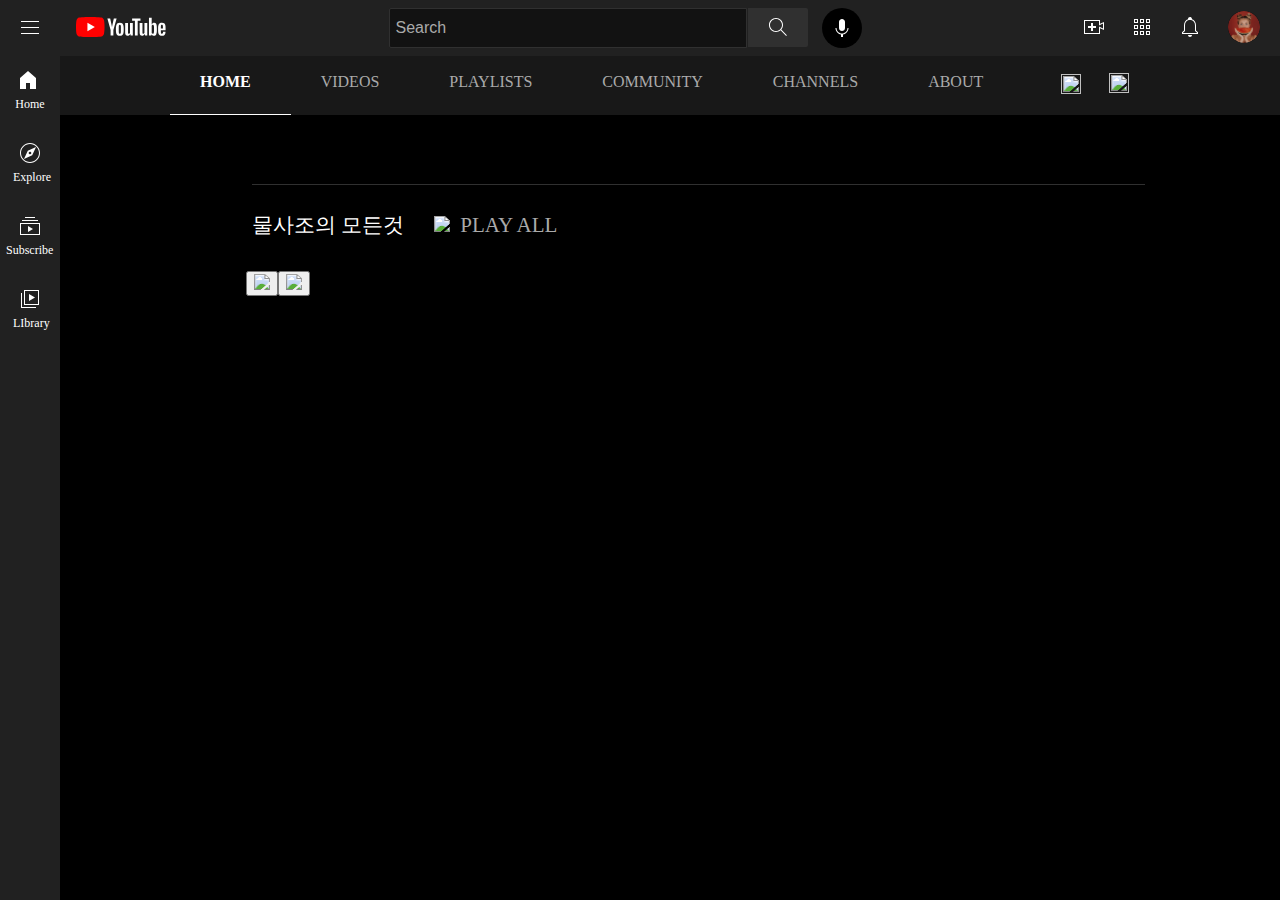
==== commit 6df44ccc: "Add : 스크롤 버튼 추가" ====
--- a/html/channel.html
+++ b/html/channel.html
@@ -427,8 +427,10 @@
                     </div>
                 </div>
                 <div class="play-list-video">
+                    <button id="scroll-left-btn"><img src="../svg/leftarrow.svg"></button>
                     <div id="playlist" class="playlist">
                     </div>
+                    <button id="scroll-right-btn"><img src="../svg/leftarrow.svg"></button>
                 </div>
             </div>
             <!--비디오 영역-->
--- a/css/channel_tool.css
+++ b/css/channel_tool.css
@@ -815,14 +815,16 @@
 .channel-home{
     color: white;
 }
+
+/* 마진값 조절 8.7 이준희 */
 .small-video{
     color:#fff;
     display: flex;
     position: relative;
     margin-left: 60px;
     margin-right: 80px;
-    margin-top: 35px;
-    margin-bottom: 35px;
+    margin-top: 17px; 
+    /* margin-bottom: 35px; */
     gap: 30px;
 }
 
@@ -877,6 +879,7 @@
 .play-list-btn img{
     padding-right: 10px;
 }
+
 .play-list-video{
     display: flex;
     margin-left:106px;
--- a/css/channel_home.css
+++ b/css/channel_home.css
@@ -7,31 +7,33 @@
     flex-wrap: wrap;
     align-content: stretch;
     display: flex;
-    padding: 24px 0px;
+    padding: 0px 0px;
     align-items: flex-start;
     
 }
 
-
+/* 패딩값 조절 8.7 이준희 */
 .s-video{
-    /* 8.3 이준희 테두리 두드려져 보여 삭제 */
     /* border: solid white 1px; */
-
     /* margin-left : 80px; */
     position: relative;
     width: 500px;
-    height: 281.25px;
+    height: 260px;
     /* padding-bottom: 56.25%; */
     overflow: hidden;
     padding: 24px 24px;
+    
 }
 
+/* 비디오 테두리 둘글게 만들기 위해 수정 8.7 이준희 */
 .s-video video{
     position: absolute;
     top: 0;
     left: 0;
     width: 100%;
     height: 100%;
+    border-radius: 6px;
+    
 }
 
 .thumbnail-home{
@@ -41,7 +43,7 @@
     height: 0;
     padding-bottom: 56.25%;
     overflow: hidden;
-
+    border-radius: 6px;
 }
 
 .thumbnail-home img{
@@ -63,6 +65,7 @@
     padding: 0px 65px;
 }
 
+/* 마진값 제거 8.7 이준희 */
 .x-video{
     flex-flow: row wrap;
     flex-basis: 218px;
@@ -72,7 +75,7 @@
     background-color: #000;
     box-sizing: border-box;
     margin-bottom: 35px;
-    margin-top: 35px;
+    /* margin-top: 35px; */
     margin-right: 10px;
     text-align:left;
     /* min-width: 200px; */
@@ -86,7 +89,7 @@
     height: 118px;
     width: 100%;
     object-fit: cover;
+    
     /* display: none; */
 }
 
-
